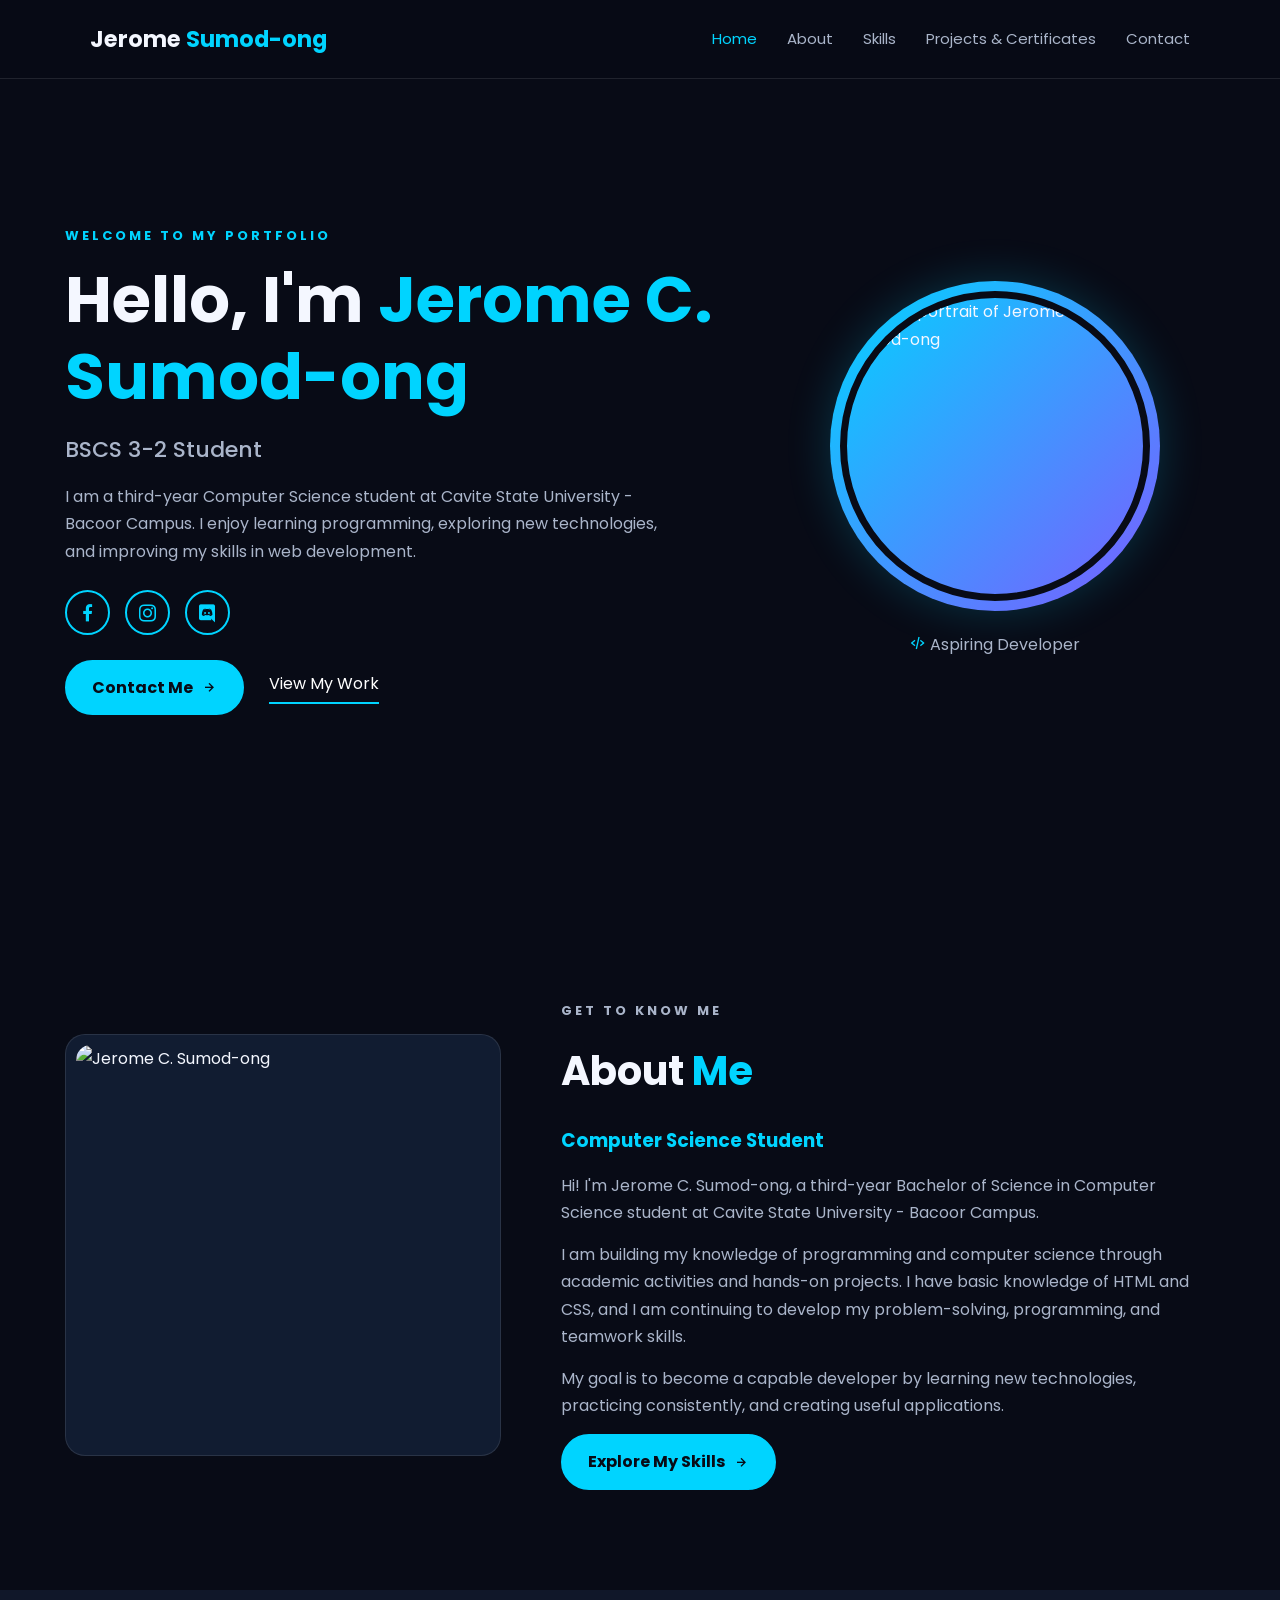
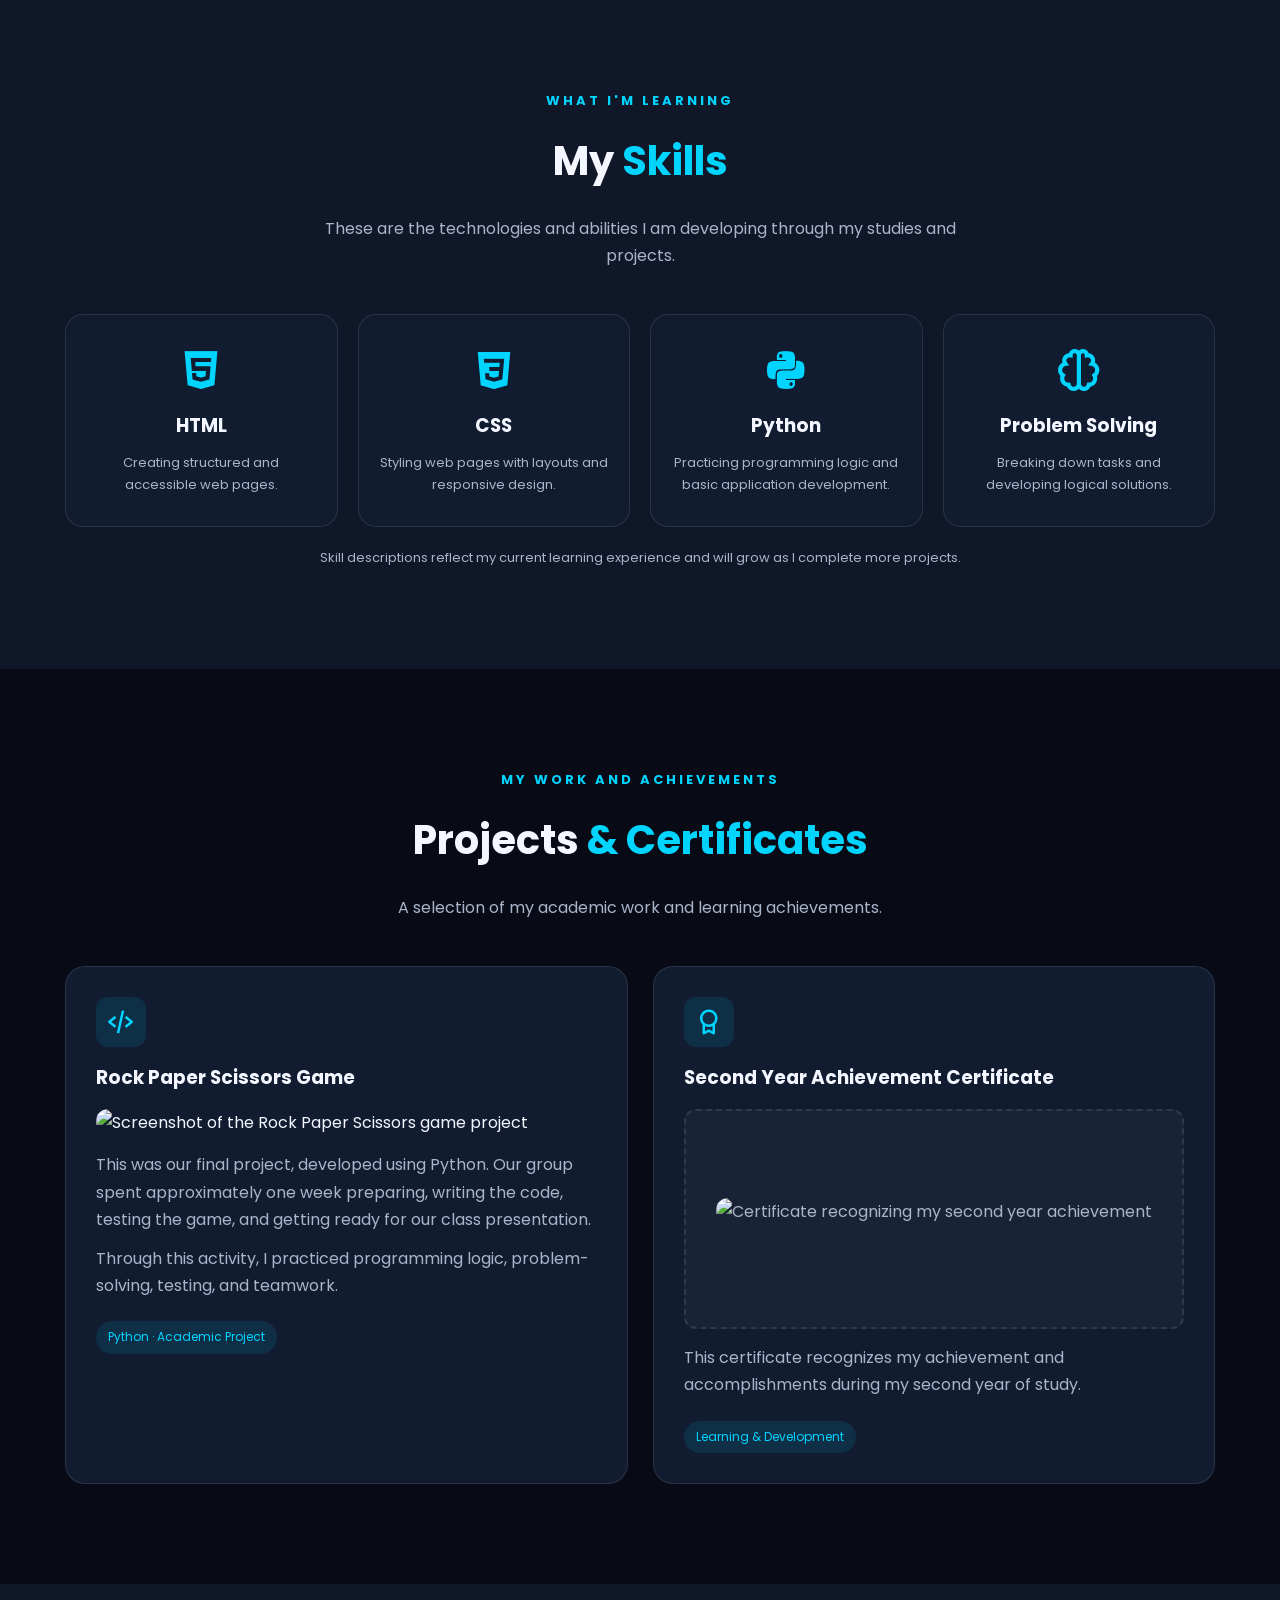
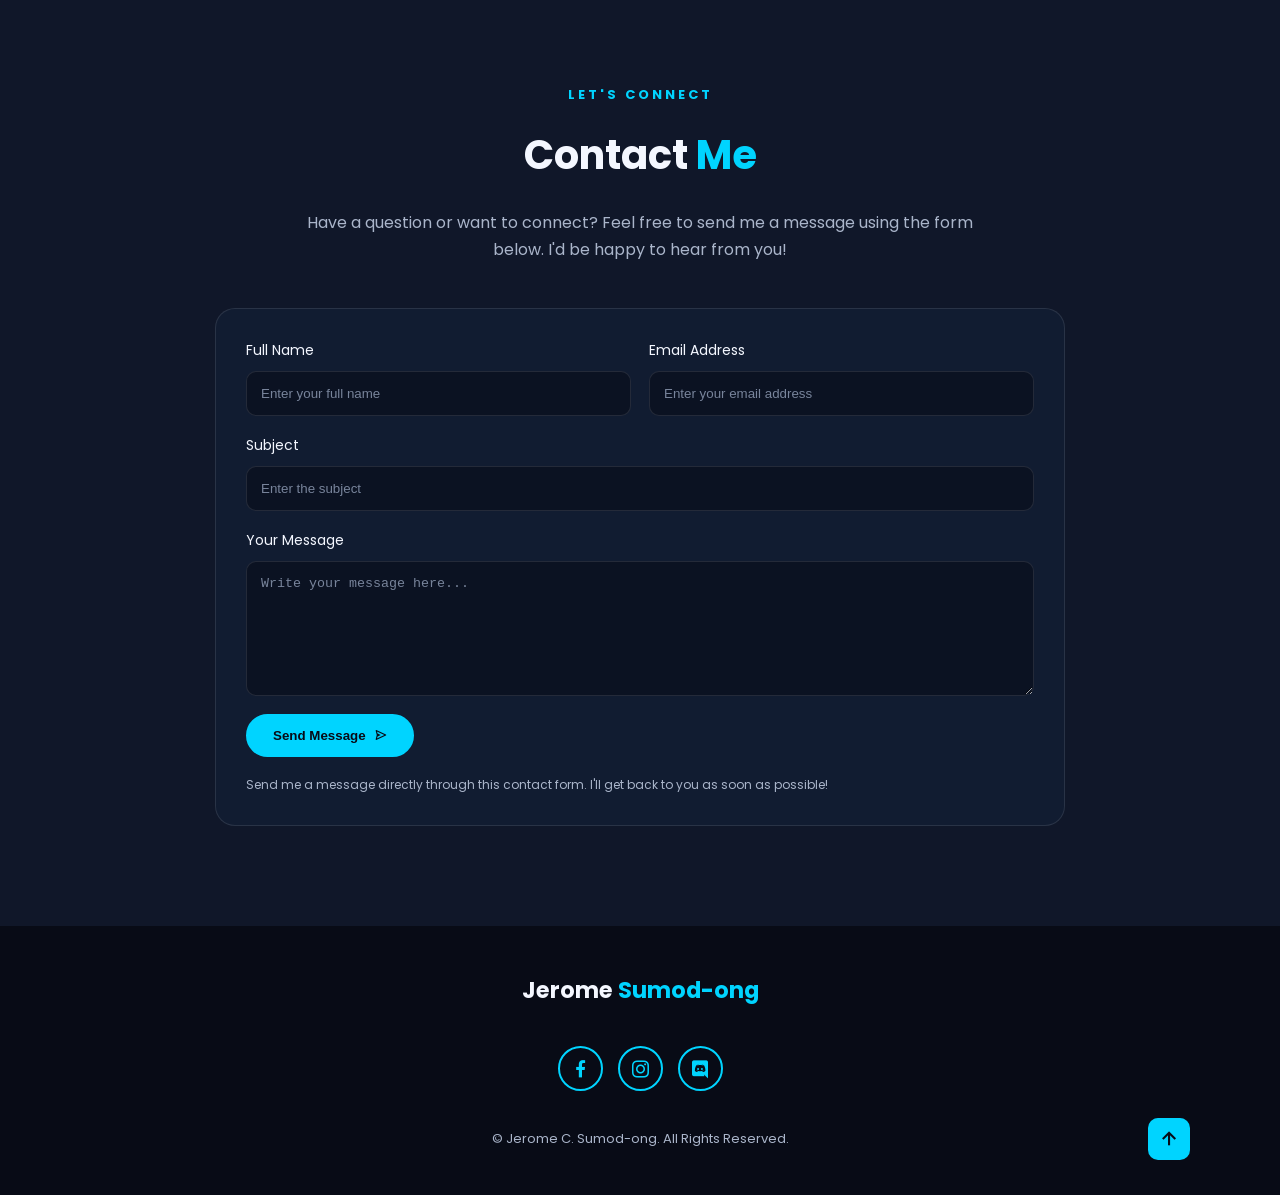
==== index.html @ bcd82293 "Refactor index.html for improved structure and accessibility Updated the index.html file to include " ====
<!DOCTYPE html>
<html lang="en">
<head>
    <meta charset="UTF-8">
    <meta name="viewport" content="width=device-width, initial-scale=1.0">

    <meta name="description" content="Personal portfolio of Jerome C. Sumod-ong, a Computer Science student at Cavite State University - Bacoor Campus.">
    <meta name="author" content="Jerome C. Sumod-ong">
    <meta name="theme-color" content="#080b16">

    <title>Jerome C. Sumod-ong | Computer Science Portfolio</title>

    <!-- Google Fonts -->
    <link rel="preconnect" href="https://fonts.googleapis.com">
    <link rel="preconnect" href="https://fonts.gstatic.com" crossorigin>
    <link href="https://fonts.googleapis.com/css2?family=Poppins:wght@300;400;500;600;700;800&display=swap" rel="stylesheet">

    <!-- Boxicons -->
    <link href="https://unpkg.com/boxicons@2.1.4/css/boxicons.min.css" rel="stylesheet">

    <!-- Main CSS -->
    <link rel="stylesheet" href="rome.css">
</head>

<body>

    <!-- ================= HEADER ================= -->

    <header class="header">

        <a href="#home" class="logo">
            Jerome <span>Sumod-ong</span>
        </a>

        <button
            class="menu-toggle"
            id="menu-icon"
            type="button"
            aria-label="Open navigation menu"
            aria-controls="navbar"
            aria-expanded="false"
        >
            <i class="bx bx-menu" aria-hidden="true"></i>
        </button>

        <nav class="navbar" id="navbar" aria-label="Main navigation">

            <a href="#home" class="active">Home</a>
            <a href="#about">About</a>
            <a href="#skills">Skills</a>
            <a href="#projects">Projects &amp; Certificates</a>
            <a href="#contact">Contact</a>

        </nav>

    </header>


    <main>

        <!-- ================= HOME SECTION ================= -->

        <section class="home section" id="home">

            <div class="home-content">

                <p class="eyebrow">WELCOME TO MY PORTFOLIO</p>

                <h1>
                    Hello, I'm
                    <span>Jerome C. Sumod-ong</span>
                </h1>

                <h2>BSCS 3-2 Student</h2>

                <p class="intro">
                    I am a third-year Computer Science student at
                    Cavite State University - Bacoor Campus.
                    I enjoy learning programming, exploring new
                    technologies, and improving my skills in web development.
                </p>

                <!-- Social Media -->

                <div class="social-media" aria-label="Social media links">

                    <a
                        href="https://www.facebook.com/share/1QJ9QzfrRQ/"
                        target="_blank"
                        rel="noopener noreferrer"
                        aria-label="Facebook"
                    >
                        <i class="bx bxl-facebook" aria-hidden="true"></i>
                    </a>

                    <a
                        href="https://www.instagram.com/_mrpennyworth_?cplk=ZzdvM3hpdG5idHp4"
                        target="_blank"
                        rel="noopener noreferrer"
                        aria-label="Instagram"
                    >
                        <i class="bx bxl-instagram" aria-hidden="true"></i>
                    </a>

                    <a
                        href="https://discord.com/users/1100712412539277413"
                        target="_blank"
                        rel="noopener noreferrer"
                        aria-label="Discord"
                    >
                        <i class="bx bxl-discord" aria-hidden="true"></i>
                    </a>

                </div>

                <!-- Home Buttons -->

                <div class="home-actions">

                    <a href="#contact" class="btn">
                        Contact Me
                        <i class="bx bx-right-arrow-alt" aria-hidden="true"></i>
                    </a>

                    <a href="#projects" class="text-link">
                        View My Work
                    </a>

                </div>

            </div>


            <!-- Profile Image -->

            <div class="home-img">

                <div class="image-ring">

                    <img
                        src="https://i.ibb.co/Ng3hsLs8/profile-photo.jpg"
                        alt="Profile portrait of Jerome C. Sumod-ong"
                    >

                </div>

                <span class="image-caption">
                    <i class="bx bx-code-alt" aria-hidden="true"></i>
                    Aspiring Developer
                </span>

            </div>

        </section>



        <!-- ================= ABOUT SECTION ================= -->

        <section class="about section" id="about">

            <div class="about-img">

                <img
                    src="https://i.ibb.co/Ng3hsLs8/profile-photo.jpg"
                    alt="Jerome C. Sumod-ong"
                    loading="lazy"
                >

            </div>


            <div class="about-content">

                <p class="eyebrow">GET TO KNOW ME</p>

                <h2 class="heading">
                    About <span>Me</span>
                </h2>

                <h3>Computer Science Student</h3>

                <p>
                    Hi! I'm Jerome C. Sumod-ong, a third-year
                    Bachelor of Science in Computer Science student
                    at Cavite State University - Bacoor Campus.
                </p>

                <p>
                    I am building my knowledge of programming and
                    computer science through academic activities
                    and hands-on projects. I have basic knowledge
                    of HTML and CSS, and I am continuing to develop
                    my problem-solving, programming, and teamwork skills.
                </p>

                <p>
                    My goal is to become a capable developer by
                    learning new technologies, practicing consistently,
                    and creating useful applications.
                </p>

                <a href="#skills" class="btn">
                    Explore My Skills
                    <i class="bx bx-right-arrow-alt" aria-hidden="true"></i>
                </a>

            </div>

        </section>



        <!-- ================= SKILLS SECTION ================= -->

        <section class="skills section" id="skills">

            <div class="section-heading">

                <p class="eyebrow">WHAT I'M LEARNING</p>

                <h2 class="heading">
                    My <span>Skills</span>
                </h2>

                <p class="section-description">
                    These are the technologies and abilities I am
                    developing through my studies and projects.
                </p>

            </div>


            <div class="skills-grid">

                <article class="skill-card">

                    <i class="bx bxl-html5" aria-hidden="true"></i>

                    <h3>HTML</h3>

                    <p>
                        Creating structured and accessible web pages.
                    </p>

                </article>


                <article class="skill-card">

                    <i class="bx bxl-css3" aria-hidden="true"></i>

                    <h3>CSS</h3>

                    <p>
                        Styling web pages with layouts and responsive design.
                    </p>

                </article>


                <article class="skill-card">

                    <i class="bx bxl-python" aria-hidden="true"></i>

                    <h3>Python</h3>

                    <p>
                        Practicing programming logic and basic
                        application development.
                    </p>

                </article>


                <article class="skill-card">

                    <i class="bx bx-brain" aria-hidden="true"></i>

                    <h3>Problem Solving</h3>

                    <p>
                        Breaking down tasks and developing logical solutions.
                    </p>

                </article>

            </div>


            <p class="small-note">
                Skill descriptions reflect my current learning experience
                and will grow as I complete more projects.
            </p>

        </section>



        <!-- ================= PROJECTS & CERTIFICATES ================= -->

        <section class="projects section" id="projects">

            <div class="section-heading">

                <p class="eyebrow">MY WORK AND ACHIEVEMENTS</p>

                <h2 class="heading">
                    Projects <span>&amp; Certificates</span>
                </h2>

                <p class="section-description">
                    A selection of my academic work and learning achievements.
                </p>

            </div>


            <div class="project-grid">


                <!-- PROJECT CARD -->

                <article class="project-card">

                    <div class="project-icon">
                        <i class="bx bx-code-alt" aria-hidden="true"></i>
                    </div>

                    <h3>Rock Paper Scissors Game</h3>

                    <img
                        src="https://i.ibb.co/4R4vk2Km/1750589958035.png"
                        alt="Screenshot of the Rock Paper Scissors game project"
                        loading="lazy"
                    >

                    <p>
                        This was our final project, developed using Python.
                        Our group spent approximately one week preparing,
                        writing the code, testing the game, and getting
                        ready for our class presentation.
                    </p>

                    <p>
                        Through this activity, I practiced programming
                        logic, problem-solving, testing, and teamwork.
                    </p>

                    <span class="project-tag">
                        Python · Academic Project
                    </span>

                </article>



                <!-- CERTIFICATE CARD -->

                <article class="project-card certificate-card">

                    <div class="project-icon">
                        <i class="bx bx-award" aria-hidden="true"></i>
                    </div>

                    <h3>Second Year Achievement Certificate</h3>

                    <div class="certificate-placeholder">

                        <div class="certificate-img">

                            <img
                                src="https://i.ibb.co/0jfjrqBM/1794297819430.jpg"
                                alt="Certificate recognizing my second year achievement"
                                loading="lazy"
                            >

                        </div>

                    </div>

                    <p>
                        This certificate recognizes my achievement
                        and accomplishments during my second year of study.
                    </p>

                    <span class="project-tag">
                        Learning &amp; Development
                    </span>

                </article>

            </div>

        </section>



        <!-- ================= CONTACT SECTION ================= -->

        <section class="contact section" id="contact">

            <div class="section-heading">

                <p class="eyebrow">LET'S CONNECT</p>

                <h2 class="heading">
                    Contact <span>Me</span>
                </h2>

                <p class="section-description">
                    Have a question or want to connect?
                    Feel free to send me a message using the form below.
                    I'd be happy to hear from you!
                </p>

            </div>


            <!-- FORMSPREE CONTACT FORM -->

            <form
                class="contact-form"
                id="contact-form"
                action="https://formspree.io/f/YOUR_ENDPOINT"
                method="POST"
            >

                <div class="input-box">

                    <label for="full-name">
                        <span>Full Name</span>

                        <input
                            type="text"
                            id="full-name"
                            name="name"
                            placeholder="Enter your full name"
                            autocomplete="name"
                            required
                        >

                    </label>


                    <label for="email">
                        <span>Email Address</span>

                        <input
                            type="email"
                            id="email"
                            name="email"
                            placeholder="Enter your email address"
                            autocomplete="email"
                            required
                        >

                    </label>

                </div>


                <label for="subject">

                    <span>Subject</span>

                    <input
                        type="text"
                        id="subject"
                        name="subject"
                        placeholder="Enter the subject"
                        required
                    >

                </label>


                <label for="message">

                    <span>Your Message</span>

                    <textarea
                        id="message"
                        name="message"
                        rows="7"
                        placeholder="Write your message here..."
                        required
                    ></textarea>

                </label>


                <button type="submit" class="btn">

                    Send Message
                    <i class="bx bx-send" aria-hidden="true"></i>

                </button>


                <!-- Form Status Message -->

                <p
                    class="form-note"
                    id="form-note"
                    role="status"
                    aria-live="polite"
                >
                    Send me a message directly through this contact form.
                    I'll get back to you as soon as possible!
                </p>

            </form>

        </section>

    </main>



    <!-- ================= FOOTER ================= -->

    <footer class="footer">

        <a href="#home" class="footer-logo">
            Jerome <span>Sumod-ong</span>
        </a>


        <div class="social-media" aria-label="Footer social media links">

            <a
                href="https://www.facebook.com/share/1QJ9QzfrRQ/"
                target="_blank"
                rel="noopener noreferrer"
                aria-label="Facebook"
            >
                <i class="bx bxl-facebook" aria-hidden="true"></i>
            </a>

            <a
                href="https://www.instagram.com/_mrpennyworth_?cplk=ZzdvM3hpdG5idHp4"
                target="_blank"
                rel="noopener noreferrer"
                aria-label="Instagram"
            >
                <i class="bx bxl-instagram" aria-hidden="true"></i>
            </a>

            <a
                href="https://discord.com/users/1100712412539277413"
                target="_blank"
                rel="noopener noreferrer"
                aria-label="Discord"
            >
                <i class="bx bxl-discord" aria-hidden="true"></i>
            </a>

        </div>


        <p class="copyright">
            &copy;
            <span id="year"></span>
            Jerome C. Sumod-ong. All Rights Reserved.
        </p>


        <a
            class="back-to-top"
            href="#home"
            aria-label="Back to top"
        >
            <i class="bx bx-up-arrow-alt" aria-hidden="true"></i>
        </a>

    </footer>


    <!-- Main JavaScript -->
    <script src="rome.js"></script>

</body>
</html>
---- rome.css ----
/* =========================
   GENERAL STYLING
========================= */
:root {
    --bg: #080b16;
    --bg-soft: #101729;
    --card: #111c31;
    --text: #f4f7ff;
    --muted: #aab5ca;
    --accent: #00d4ff;
    --accent-2: #7c5cff;
    --border: rgba(255, 255, 255, 0.10);
}

* {
    margin: 0;
    padding: 0;
    box-sizing: border-box;
    scroll-behavior: smooth;
}

body {
    font-family: 'Poppins', sans-serif;
    background: var(--bg);
    color: var(--text);
    line-height: 1.7;
    overflow-x: hidden;
}

a {
    text-decoration: none;
    color: inherit;
}

img {
    max-width: 100%;
    display: block;
}

.section {
    width: min(1150px, 90%);
    margin: auto;
    padding: 100px 0;
}

/* =========================
   HEADER AND NAVIGATION
========================= */
.header {
    position: fixed;
    top: 0;
    left: 0;
    width: 100%;
    padding: 20px 7%;
    display: flex;
    justify-content: space-between;
    align-items: center;
    background: rgba(8, 11, 22, 0.95);
    backdrop-filter: blur(15px);
    border-bottom: 1px solid var(--border);
    z-index: 1000;
}

.logo, .footer-logo {
    font-size: 1.4rem;
    font-weight: 700;
}

.logo span,
.footer-logo span,
.heading span,
.home-content h1 span {
    color: var(--accent);
}

.navbar {
    display: flex;
    gap: 30px;
}

.navbar a {
    color: var(--muted);
    font-size: 15px;
    transition: 0.3s;
}

.navbar a:hover,
.navbar a.active {
    color: var(--accent);
}

.menu-toggle {
    display: none;
    color: white;
    background: none;
    border: none;
    font-size: 30px;
    cursor: pointer;
}

/* =========================
   HOME SECTION
========================= */
.home {
    min-height: 100vh;
    display: grid;
    grid-template-columns: 1.2fr 0.8fr;
    align-items: center;
    gap: 50px;
    padding-top: 140px;
}

.eyebrow {
    color: var(--accent);
    font-size: 13px;
    font-weight: 700;
    letter-spacing: 3px;
    margin-bottom: 15px;
}

.home-content h1 {
    font-size: clamp(35px, 5vw, 65px);
    line-height: 1.2;
    margin-bottom: 15px;
}

.home-content h2 {
    color: var(--muted);
    font-size: 22px;
    font-weight: 500;
    margin-bottom: 15px;
}

.intro {
    color: var(--muted);
    max-width: 600px;
}

.home-img {
    display: flex;
    flex-direction: column;
    align-items: center;
    gap: 20px;
}

.image-ring {
    width: 330px;
    aspect-ratio: 1;
    padding: 10px;
    border-radius: 50%;
    background: linear-gradient(135deg, var(--accent), var(--accent-2));
    box-shadow: 0 0 45px rgba(0, 212, 255, 0.2);
}

.image-ring img {
    width: 100%;
    height: 100%;
    object-fit: cover;
    border-radius: 50%;
    border: 7px solid var(--bg);
}

.image-caption {
    color: var(--muted);
}

.image-caption i {
    color: var(--accent);
}

/* =========================
   SOCIAL MEDIA
========================= */
.social-media {
    display: flex;
    gap: 15px;
    margin: 25px 0;
}

.social-media a {
    width: 45px;
    height: 45px;
    display: flex;
    justify-content: center;
    align-items: center;
    border: 2px solid var(--accent);
    border-radius: 50%;
    color: var(--accent);
    font-size: 23px;
    transition: 0.3s;
}

.social-media a:hover {
    background: var(--accent);
    color: var(--bg);
    transform: translateY(-5px);
    box-shadow: 0 0 20px rgba(0, 212, 255, 0.3);
}

/* =========================
   BUTTONS
========================= */
.home-actions {
    display: flex;
    align-items: center;
    gap: 25px;
    flex-wrap: wrap;
}

.btn {
    display: inline-flex;
    align-items: center;
    gap: 8px;
    padding: 12px 25px;
    background: var(--accent);
    color: var(--bg);
    border: 2px solid var(--accent);
    border-radius: 30px;
    font-weight: 700;
    cursor: pointer;
    transition: 0.3s;
}

.btn:hover {
    background: transparent;
    color: var(--accent);
    transform: translateY(-3px);
}

.text-link {
    color: white;
    border-bottom: 2px solid var(--accent);
    padding-bottom: 5px;
}

/* =========================
   ABOUT SECTION
========================= */
.about {
    display: grid;
    grid-template-columns: 0.8fr 1.2fr;
    align-items: center;
    gap: 60px;
}

.about-img {
    padding: 10px;
    background: var(--card);
    border: 1px solid var(--border);
    border-radius: 20px;
}

.about-img img {
    width: 100%;
    height: 400px;
    object-fit: cover;
    border-radius: 15px;
}

.heading {
    font-size: 40px;
    margin-bottom: 20px;
}

.about-content h3 {
    color: var(--accent);
    margin-bottom: 15px;
}

.about-content p {
    color: var(--muted);
    margin-bottom: 15px;
}

/* =========================
   SECTION HEADINGS
========================= */
.section-heading {
    text-align: center;
    max-width: 700px;
    margin: 0 auto 45px;
}

.section-description {
    color: var(--muted);
}

/* =========================
   SKILLS SECTION
========================= */
.skills {
    width: 100%;
    max-width: none;
    padding: 100px 5%;
    background: var(--bg-soft);
}

.skills-grid {
    max-width: 1150px;
    margin: auto;
    display: grid;
    grid-template-columns: repeat(4, 1fr);
    gap: 20px;
}

.skill-card {
    background: var(--card);
    padding: 30px 20px;
    text-align: center;
    border: 1px solid var(--border);
    border-radius: 18px;
    transition: 0.3s;
}

.skill-card:hover {
    transform: translateY(-8px);
    border-color: var(--accent);
}

.skill-card i {
    color: var(--accent);
    font-size: 50px;
    margin-bottom: 15px;
}

.skill-card h3 {
    margin-bottom: 10px;
}

.skill-card p,
.small-note {
    color: var(--muted);
    font-size: 13px;
}

.small-note {
    text-align: center;
    margin-top: 20px;
}

/* =========================
   PROJECTS AND CERTIFICATES
========================= */
.project-grid {
    display: grid;
    grid-template-columns: repeat(2, 1fr);
    gap: 25px;
}

.project-card {
    background: var(--card);
    padding: 30px;
    border: 1px solid var(--border);
    border-radius: 20px;
    transition: 0.3s;
}

.project-card:hover {
    transform: translateY(-7px);
    border-color: var(--accent);
}

.project-icon {
    width: 50px;
    height: 50px;
    display: flex;
    justify-content: center;
    align-items: center;
    background: rgba(0, 212, 255, 0.1);
    color: var(--accent);
    border-radius: 12px;
    font-size: 30px;
    margin-bottom: 15px;
}

.project-card h3 {
    margin-bottom: 15px;
}

.project-card img {
    width: 100%;
    max-height: 260px;
    object-fit: cover;
    border-radius: 12px;
    margin-bottom: 15px;
}

.project-card p {
    color: var(--muted);
    margin-bottom: 12px;
}

.project-tag {
    display: inline-block;
    background: rgba(0, 212, 255, 0.1);
    color: var(--accent);
    padding: 6px 12px;
    border-radius: 20px;
    font-size: 12px;
    margin-top: 10px;
}

.certificate-placeholder {
    min-height: 220px;
    display: flex;
    flex-direction: column;
    justify-content: center;
    align-items: center;
    background: rgba(255,255,255,0.03);
    border: 2px dashed var(--border);
    border-radius: 12px;
    color: var(--muted);
    margin-bottom: 15px;
}

.certificate-placeholder i {
    font-size: 50px;
    color: var(--accent);
}

/* =========================
   CONTACT SECTION
========================= */
.contact {
    width: 100%;
    max-width: none;
    padding: 100px 5%;
    background: var(--bg-soft);
}

.contact-form {
    max-width: 850px;
    margin: auto;
    padding: 30px;
    background: var(--card);
    border: 1px solid var(--border);
    border-radius: 20px;
    display: flex;
    flex-direction: column;
    gap: 18px;
}

.input-box {
    display: grid;
    grid-template-columns: repeat(2, 1fr);
    gap: 18px;
}

.contact-form label {
    display: flex;
    flex-direction: column;
    gap: 8px;
    font-size: 14px;
}

.contact-form input,
.contact-form textarea {
    width: 100%;
    padding: 14px;
    background: #0b1222;
    border: 1px solid var(--border);
    border-radius: 10px;
    outline: none;
    color: white;
    resize: vertical;
    transition: 0.3s;
}

.contact-form input:focus,
.contact-form textarea:focus {
    border-color: var(--accent);
    box-shadow: 0 0 10px rgba(0, 212, 255, 0.12);
}

.contact-form input::placeholder,
.contact-form textarea::placeholder {
    color: #78849b;
}

.contact-form .btn {
    align-self: flex-start;
}

.form-note {
    color: var(--muted);
    font-size: 12px;
}

/* =========================
   FOOTER
========================= */
.footer {
    position: relative;
    padding: 45px 7%;
    display: flex;
    flex-direction: column;
    align-items: center;
    gap: 12px;
    text-align: center;
}

.copyright {
    color: var(--muted);
    font-size: 13px;
}

.back-to-top {
    position: absolute;
    right: 7%;
    bottom: 35px;
    width: 42px;
    height: 42px;
    display: flex;
    justify-content: center;
    align-items: center;
    background: var(--accent);
    color: var(--bg);
    border-radius: 10px;
    font-size: 25px;
    transition: 0.3s;
}

.back-to-top:hover {
    transform: translateY(-5px);
}

/* =========================
   RESPONSIVE DESIGN
========================= */
@media (max-width: 900px) {
    .home {
        gap: 30px;
    }

    .skills-grid {
        grid-template-columns: repeat(2, 1fr);
    }

    .about {
        gap: 30px;
    }
}

@media (max-width: 700px) {
    .header {
        padding: 17px 5%;
    }

    .menu-toggle {
        display: block;
    }

    .navbar {
        position: absolute;
        top: 100%;
        left: 0;
        width: 100%;
        display: none;
        flex-direction: column;
        gap: 0;
        padding: 10px 5%;
        background: var(--bg);
    }

    .navbar.active {
        display: flex;
    }

    .navbar a {
        padding: 12px 0;
    }

    .home {
        grid-template-columns: 1fr;
        text-align: center;
        padding-top: 130px;
    }

    .home-img {
        grid-row: 1;
    }

    .image-ring {
        width: 260px;
    }

    .social-media,
    .home-actions {
        justify-content: center;
    }

    .about {
        grid-template-columns: 1fr;
    }

    .about-img {
        max-width: 400px;
        margin: auto;
    }

    .project-grid {
        grid-template-columns: 1fr;
    }

    .input-box {
        grid-template-columns: 1fr;
    }

    .contact-form {
        padding: 20px;
    }

    .back-to-top {
        position: static;
        margin-top: 10px;
    }
}

@media (max-width: 420px) {
    .skills-grid {
        grid-template-columns: 1fr;
    }

    .home-content h1 {
        font-size: 35px;
    }

    .heading {
        font-size: 32px;
    }

    .project-card {
        padding: 20px;
    }
}

@media (prefers-reduced-motion: reduce) {
    *,
    *::before,
    *::after {
        scroll-behavior: auto !important;
        transition: none !important;
    }
}

/* FORMSPREE CONTACT FORM */

.contact-form .btn:disabled {
    opacity: 0.6;
    cursor: not-allowed;
    transform: none;
}

.form-note {
    transition: color 0.3s ease;
}
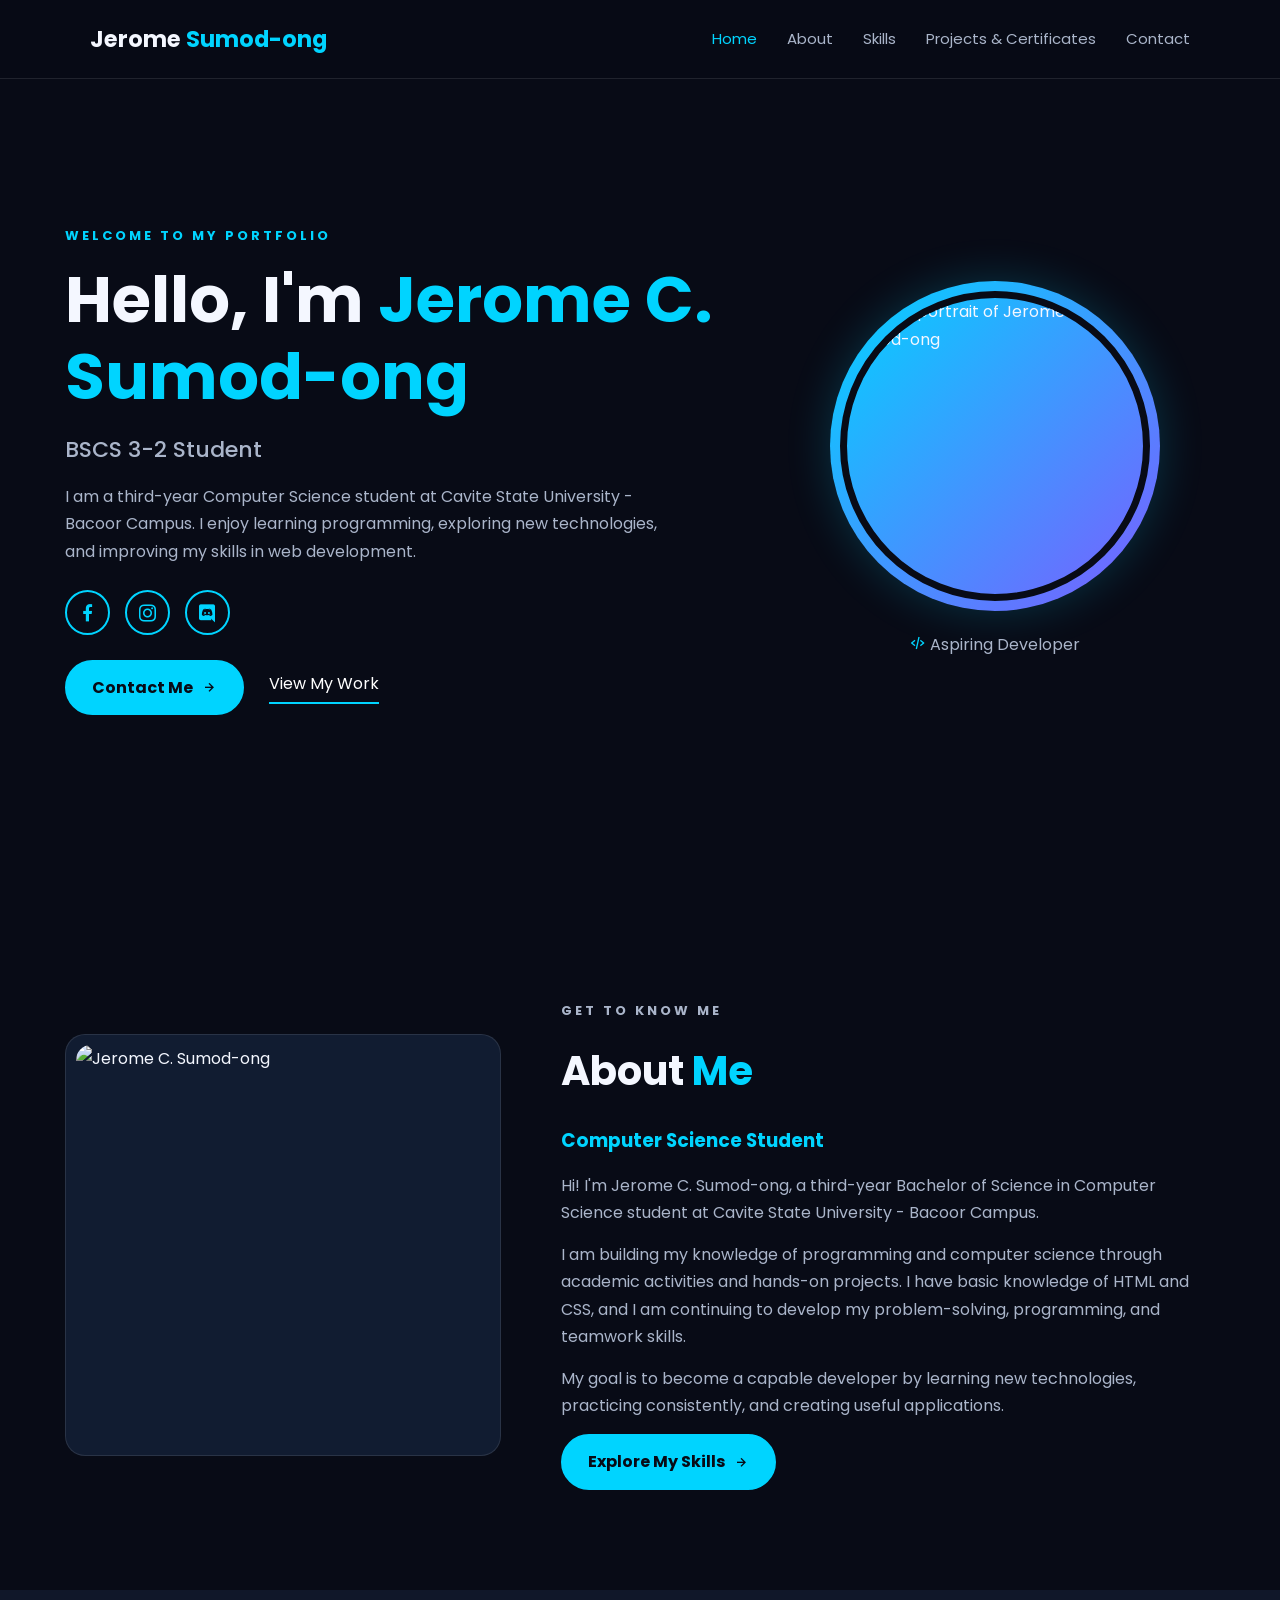
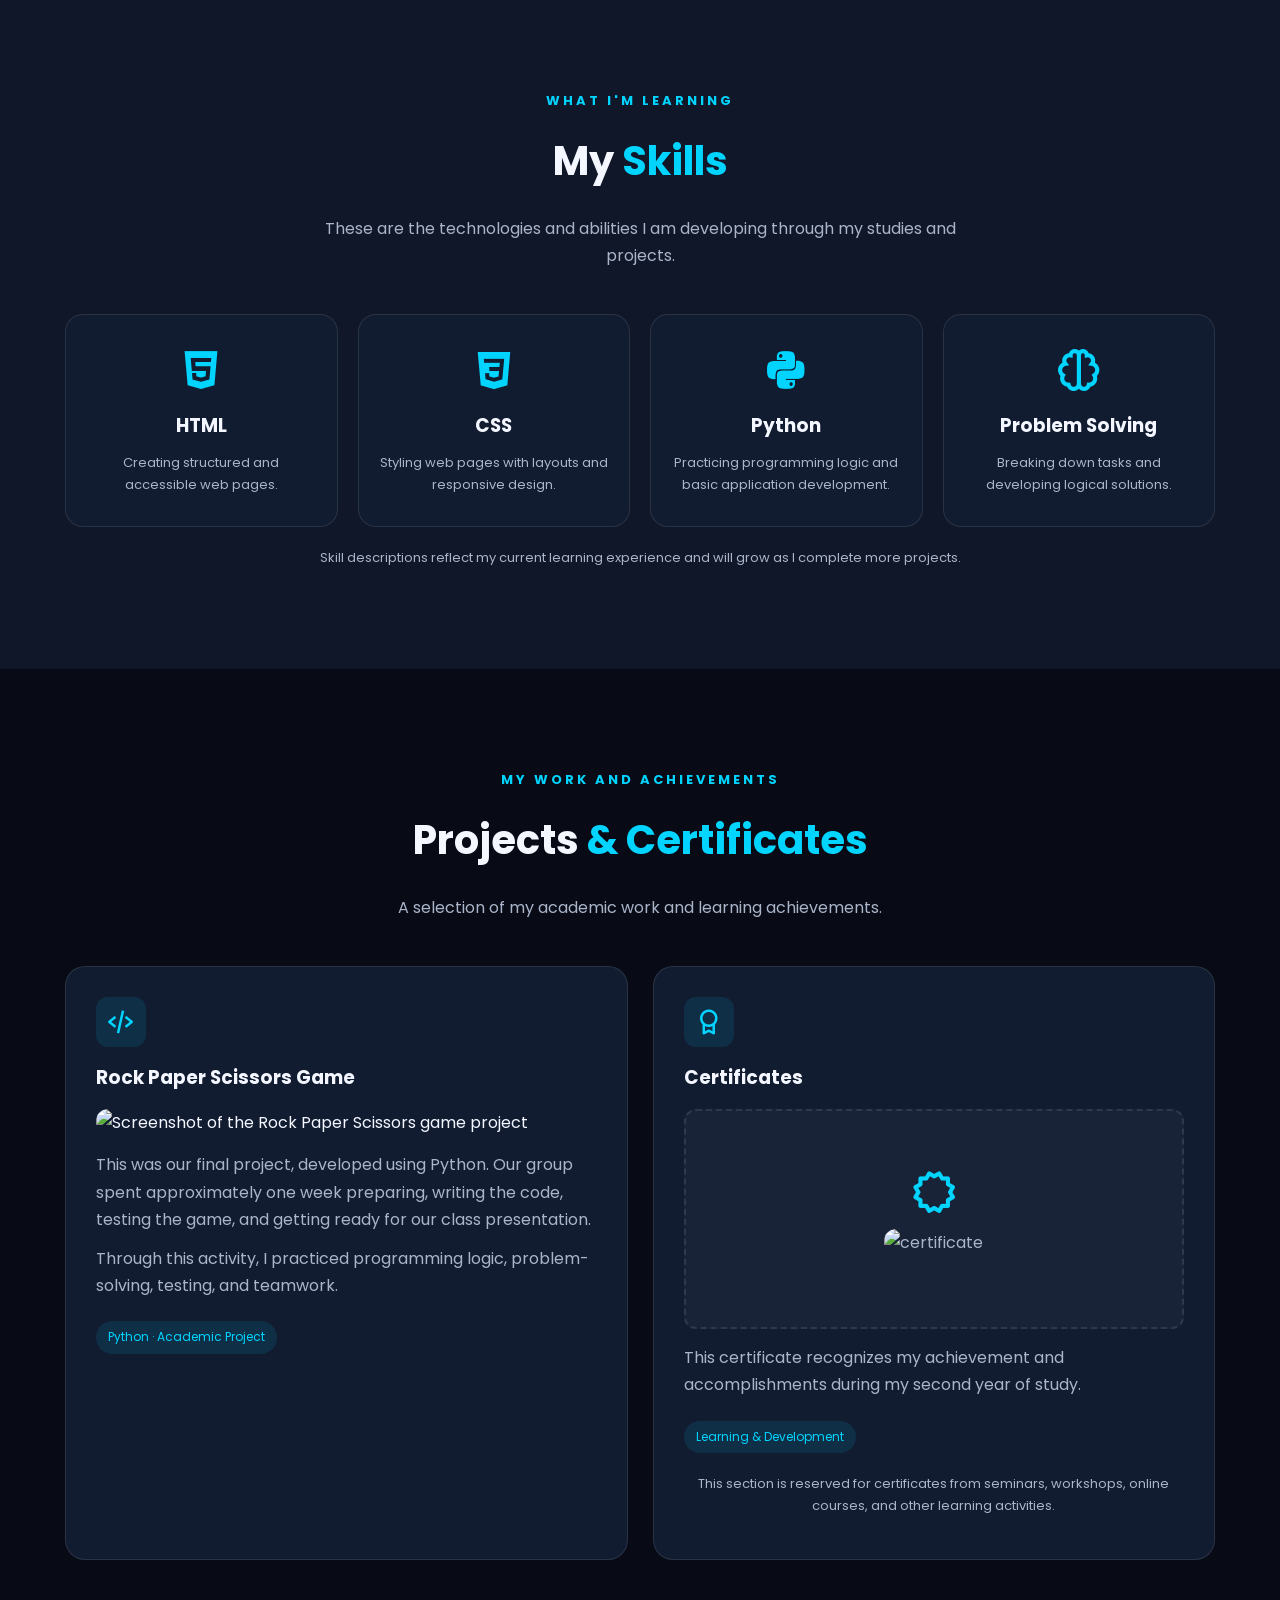
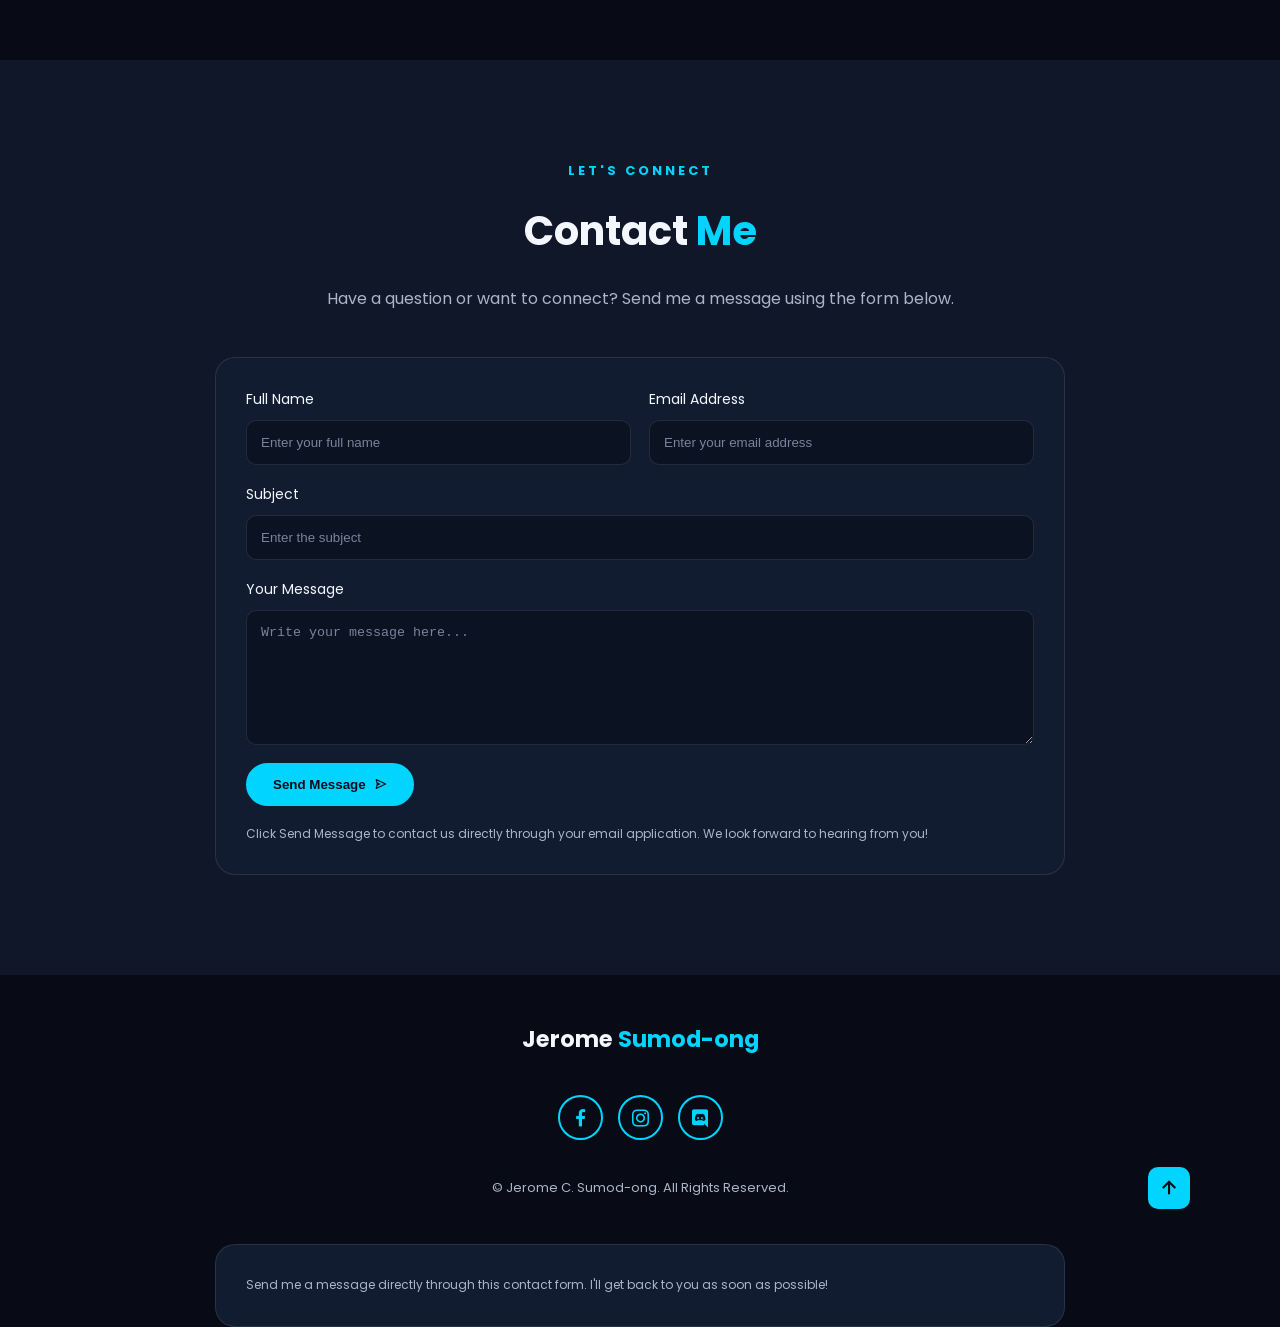
==== commit bd2c865e: "Update index.html" ====
--- a/index.html
+++ b/index.html
@@ -1,585 +1,256 @@
-
 <!DOCTYPE html>
 <html lang="en">
 <head>
     <meta charset="UTF-8">
     <meta name="viewport" content="width=device-width, initial-scale=1.0">
-
     <meta name="description" content="Personal portfolio of Jerome C. Sumod-ong, a Computer Science student at Cavite State University - Bacoor Campus.">
     <meta name="author" content="Jerome C. Sumod-ong">
     <meta name="theme-color" content="#080b16">
-
     <title>Jerome C. Sumod-ong | Computer Science Portfolio</title>
 
-    <!-- Google Fonts -->
     <link rel="preconnect" href="https://fonts.googleapis.com">
     <link rel="preconnect" href="https://fonts.gstatic.com" crossorigin>
     <link href="https://fonts.googleapis.com/css2?family=Poppins:wght@300;400;500;600;700;800&display=swap" rel="stylesheet">
-
-    <!-- Boxicons -->
     <link href="https://unpkg.com/boxicons@2.1.4/css/boxicons.min.css" rel="stylesheet">
-
-    <!-- Main CSS -->
     <link rel="stylesheet" href="rome.css">
 </head>
-
 <body>
 
-    <!-- ================= HEADER ================= -->
-
     <header class="header">
-
-        <a href="#home" class="logo">
-            Jerome <span>Sumod-ong</span>
-        </a>
-
-        <button
-            class="menu-toggle"
-            id="menu-icon"
-            type="button"
-            aria-label="Open navigation menu"
-            aria-controls="navbar"
-            aria-expanded="false"
-        >
+        <a href="#home" class="logo">Jerome <span>Sumod-ong</span></a>
+
+        <button class="menu-toggle" id="menu-icon" aria-label="Open navigation menu"
+                aria-controls="navbar" aria-expanded="false">
             <i class="bx bx-menu" aria-hidden="true"></i>
         </button>
 
         <nav class="navbar" id="navbar" aria-label="Main navigation">
-
             <a href="#home" class="active">Home</a>
             <a href="#about">About</a>
             <a href="#skills">Skills</a>
             <a href="#projects">Projects &amp; Certificates</a>
             <a href="#contact">Contact</a>
-
         </nav>
-
     </header>
 
-
     <main>
-
-        <!-- ================= HOME SECTION ================= -->
-
         <section class="home section" id="home">
-
             <div class="home-content">
-
                 <p class="eyebrow">WELCOME TO MY PORTFOLIO</p>
-
-                <h1>
-                    Hello, I'm
-                    <span>Jerome C. Sumod-ong</span>
-                </h1>
-
+                <h1>Hello, I'm <span>Jerome C. Sumod-ong</span></h1>
                 <h2>BSCS 3-2 Student</h2>
-
                 <p class="intro">
-                    I am a third-year Computer Science student at
-                    Cavite State University - Bacoor Campus.
-                    I enjoy learning programming, exploring new
-                    technologies, and improving my skills in web development.
-                </p>
-
-                <!-- Social Media -->
+                    I am a third-year Computer Science student at Cavite State University -
+                    Bacoor Campus. I enjoy learning programming, exploring new technologies,
+                    and improving my skills in web development.
+                </p>
 
                 <div class="social-media" aria-label="Social media links">
-
-                    <a
-                        href="https://www.facebook.com/share/1QJ9QzfrRQ/"
-                        target="_blank"
-                        rel="noopener noreferrer"
-                        aria-label="Facebook"
-                    >
+                    <a href="https://www.facebook.com/share/1QJ9QzfrRQ/" target="_blank"
+                       rel="noopener noreferrer" aria-label="Facebook">
                         <i class="bx bxl-facebook" aria-hidden="true"></i>
                     </a>
-
-                    <a
-                        href="https://www.instagram.com/_mrpennyworth_?cplk=ZzdvM3hpdG5idHp4"
-                        target="_blank"
-                        rel="noopener noreferrer"
-                        aria-label="Instagram"
-                    >
+                    <a href="https://www.instagram.com/_mrpennyworth_?cplk=ZzdvM3hpdG5idHp4"
+                       target="_blank" rel="noopener noreferrer" aria-label="Instagram">
                         <i class="bx bxl-instagram" aria-hidden="true"></i>
                     </a>
-
-                    <a
-                        href="https://discord.com/users/1100712412539277413"
-                        target="_blank"
-                        rel="noopener noreferrer"
-                        aria-label="Discord"
-                    >
+                    <a href="https://discord.com/users/1100712412539277413" target="_blank"
+                       rel="noopener noreferrer" aria-label="Discord">
                         <i class="bx bxl-discord" aria-hidden="true"></i>
                     </a>
-
-                </div>
-
-                <!-- Home Buttons -->
+                </div>
 
                 <div class="home-actions">
-
-                    <a href="#contact" class="btn">
-                        Contact Me
-                        <i class="bx bx-right-arrow-alt" aria-hidden="true"></i>
-                    </a>
-
-                    <a href="#projects" class="text-link">
-                        View My Work
-                    </a>
-
-                </div>
-
-            </div>
-
-
-            <!-- Profile Image -->
+                    <a href="#contact" class="btn">Contact Me <i class="bx bx-right-arrow-alt" aria-hidden="true"></i></a>
+                    <a href="#projects" class="text-link">View My Work</a>
+                </div>
+            </div>
 
             <div class="home-img">
-
                 <div class="image-ring">
-
-                    <img
-                        src="https://i.ibb.co/Ng3hsLs8/profile-photo.jpg"
-                        alt="Profile portrait of Jerome C. Sumod-ong"
-                    >
-
-                </div>
-
-                <span class="image-caption">
-                    <i class="bx bx-code-alt" aria-hidden="true"></i>
-                    Aspiring Developer
-                </span>
-
-            </div>
-
-        </section>
-
-
-
-        <!-- ================= ABOUT SECTION ================= -->
+                    <img src="https://i.ibb.co/Ng3hsLs8/profile-photo.jpg"
+                         alt="Profile portrait of Jerome C. Sumod-ong">
+                </div>
+                <span class="image-caption"><i class="bx bx-code-alt" aria-hidden="true"></i> Aspiring Developer</span>
+            </div>
+        </section>
 
         <section class="about section" id="about">
-
             <div class="about-img">
-
-                <img
-                    src="https://i.ibb.co/Ng3hsLs8/profile-photo.jpg"
-                    alt="Jerome C. Sumod-ong"
-                    loading="lazy"
-                >
-
-            </div>
-
+                <img src="https://i.ibb.co/Ng3hsLs8/profile-photo.jpg"
+                     alt="Jerome C. Sumod-ong">
+            </div>
 
             <div class="about-content">
-
                 <p class="eyebrow">GET TO KNOW ME</p>
-
-                <h2 class="heading">
-                    About <span>Me</span>
-                </h2>
-
+                <h2 class="heading">About <span>Me</span></h2>
                 <h3>Computer Science Student</h3>
-
                 <p>
-                    Hi! I'm Jerome C. Sumod-ong, a third-year
-                    Bachelor of Science in Computer Science student
-                    at Cavite State University - Bacoor Campus.
-                </p>
-
+                    Hi! I'm Jerome C. Sumod-ong, a third-year Bachelor of Science in Computer
+                    Science student at Cavite State University - Bacoor Campus.
+                </p>
                 <p>
-                    I am building my knowledge of programming and
-                    computer science through academic activities
-                    and hands-on projects. I have basic knowledge
-                    of HTML and CSS, and I am continuing to develop
-                    my problem-solving, programming, and teamwork skills.
-                </p>
-
+                    I am building my knowledge of programming and computer science through
+                    academic activities and hands-on projects. I have basic knowledge of
+                    HTML and CSS, and I am continuing to develop my problem-solving,
+                    programming, and teamwork skills.
+                </p>
                 <p>
-                    My goal is to become a capable developer by
-                    learning new technologies, practicing consistently,
-                    and creating useful applications.
-                </p>
-
-                <a href="#skills" class="btn">
-                    Explore My Skills
-                    <i class="bx bx-right-arrow-alt" aria-hidden="true"></i>
-                </a>
-
-            </div>
-
-        </section>
-
-
-
-        <!-- ================= SKILLS SECTION ================= -->
+                    My goal is to become a capable developer by learning new technologies,
+                    practicing consistently, and creating useful applications.
+                </p>
+                <a href="#skills" class="btn">Explore My Skills <i class="bx bx-right-arrow-alt" aria-hidden="true"></i></a>
+            </div>
+        </section>
 
         <section class="skills section" id="skills">
-
             <div class="section-heading">
-
                 <p class="eyebrow">WHAT I'M LEARNING</p>
-
-                <h2 class="heading">
-                    My <span>Skills</span>
-                </h2>
-
+                <h2 class="heading">My <span>Skills</span></h2>
                 <p class="section-description">
-                    These are the technologies and abilities I am
-                    developing through my studies and projects.
-                </p>
-
-            </div>
-
+                    These are the technologies and abilities I am developing through my studies and projects.
+                </p>
+            </div>
 
             <div class="skills-grid">
-
-                <article class="skill-card">
-
+                <article class="skill-card">
                     <i class="bx bxl-html5" aria-hidden="true"></i>
-
                     <h3>HTML</h3>
-
-                    <p>
-                        Creating structured and accessible web pages.
-                    </p>
-
-                </article>
-
-
-                <article class="skill-card">
-
+                    <p>Creating structured and accessible web pages.</p>
+                </article>
+                <article class="skill-card">
                     <i class="bx bxl-css3" aria-hidden="true"></i>
-
                     <h3>CSS</h3>
-
-                    <p>
-                        Styling web pages with layouts and responsive design.
-                    </p>
-
-                </article>
-
-
-                <article class="skill-card">
-
+                    <p>Styling web pages with layouts and responsive design.</p>
+                </article>
+                <article class="skill-card">
                     <i class="bx bxl-python" aria-hidden="true"></i>
-
                     <h3>Python</h3>
-
-                    <p>
-                        Practicing programming logic and basic
-                        application development.
-                    </p>
-
-                </article>
-
-
-                <article class="skill-card">
-
+                    <p>Practicing programming logic and basic application development.</p>
+                </article>
+                <article class="skill-card">
                     <i class="bx bx-brain" aria-hidden="true"></i>
-
                     <h3>Problem Solving</h3>
-
-                    <p>
-                        Breaking down tasks and developing logical solutions.
-                    </p>
-
-                </article>
-
-            </div>
-
-
-            <p class="small-note">
-                Skill descriptions reflect my current learning experience
-                and will grow as I complete more projects.
-            </p>
-
-        </section>
-
-
-
-        <!-- ================= PROJECTS & CERTIFICATES ================= -->
+                    <p>Breaking down tasks and developing logical solutions.</p>
+                </article>
+            </div>
+            <p class="small-note">Skill descriptions reflect my current learning experience and will grow as I complete more projects.</p>
+        </section>
 
         <section class="projects section" id="projects">
-
             <div class="section-heading">
-
                 <p class="eyebrow">MY WORK AND ACHIEVEMENTS</p>
-
-                <h2 class="heading">
-                    Projects <span>&amp; Certificates</span>
-                </h2>
-
+                <h2 class="heading">Projects <span>&amp; Certificates</span></h2>
                 <p class="section-description">
                     A selection of my academic work and learning achievements.
                 </p>
-
-            </div>
-
+            </div>
 
             <div class="project-grid">
-
-
-                <!-- PROJECT CARD -->
-
                 <article class="project-card">
-
-                    <div class="project-icon">
-                        <i class="bx bx-code-alt" aria-hidden="true"></i>
+                    <div class="project-icon"><i class="bx bx-code-alt" aria-hidden="true"></i></div>
+                    <h3>Rock Paper Scissors Game</h3>
+                    <img src="https://i.ibb.co/4R4vk2Km/1750589958035.png"
+                         alt="Screenshot of the Rock Paper Scissors game project">
+                    <p>
+                        This was our final project, developed using Python. Our group spent
+                        approximately one week preparing, writing the code, testing the game,
+                        and getting ready for our class presentation.
+                    </p>
+                    <p>
+                        Through this activity, I practiced programming logic, problem-solving,
+                        testing, and teamwork.
+                    </p>
+                    <span class="project-tag">Python · Academic Project</span>
+                </article>
+
+                <article class="project-card certificate-card">
+                    <div class="project-icon"><i class="bx bx-award" aria-hidden="true"></i></div>
+                    <h3>Certificates</h3>
+                    <div class="certificate-placeholder">
+                        <i class="bx bx-certification" aria-hidden="true"></i>
+                        <p></p>
+                        <div class="certificate-img">
+                <img src="https://i.ibb.co/0jfjrqBM/1794297819430.jpg"
+                     alt="certificate">
+            </div>
                     </div>
-
-                    <h3>Rock Paper Scissors Game</h3>
-
-                    <img
-                        src="https://i.ibb.co/4R4vk2Km/1750589958035.png"
-                        alt="Screenshot of the Rock Paper Scissors game project"
-                        loading="lazy"
-                    >
-
                     <p>
-                        This was our final project, developed using Python.
-                        Our group spent approximately one week preparing,
-                        writing the code, testing the game, and getting
-                        ready for our class presentation.
+                        This certificate recognizes my achievement and accomplishments during my second year of study.
                     </p>
-
-                    <p>
-                        Through this activity, I practiced programming
-                        logic, problem-solving, testing, and teamwork.
-                    </p>
-
-                    <span class="project-tag">
-                        Python · Academic Project
-                    </span>
-
-                </article>
-
-
-
-                <!-- CERTIFICATE CARD -->
-
-                <article class="project-card certificate-card">
-
-                    <div class="project-icon">
-                        <i class="bx bx-award" aria-hidden="true"></i>
-                    </div>
-
-                    <h3>Second Year Achievement Certificate</h3>
-
-                    <div class="certificate-placeholder">
-
-                        <div class="certificate-img">
-
-                            <img
-                                src="https://i.ibb.co/0jfjrqBM/1794297819430.jpg"
-                                alt="Certificate recognizing my second year achievement"
-                                loading="lazy"
-                            >
-
-                        </div>
-
-                    </div>
-
-                    <p>
-                        This certificate recognizes my achievement
-                        and accomplishments during my second year of study.
-                    </p>
-
-                    <span class="project-tag">
-                        Learning &amp; Development
-                    </span>
-
-                </article>
-
-            </div>
-
-        </section>
-
-
-
-        <!-- ================= CONTACT SECTION ================= -->
+                    <span class="project-tag">Learning &amp; Development</span>
+                    <p class="small-note">This section is reserved for certificates from seminars, workshops,
+                        online courses, and other learning activities.</p>
+                </article>
+            </div>
+        </section>
 
         <section class="contact section" id="contact">
-
             <div class="section-heading">
-
                 <p class="eyebrow">LET'S CONNECT</p>
-
-                <h2 class="heading">
-                    Contact <span>Me</span>
-                </h2>
-
+                <h2 class="heading">Contact <span>Me</span></h2>
                 <p class="section-description">
-                    Have a question or want to connect?
-                    Feel free to send me a message using the form below.
-                    I'd be happy to hear from you!
-                </p>
-
-            </div>
-
-
-            <!-- FORMSPREE CONTACT FORM -->
-
-            <form
-                class="contact-form"
-                id="contact-form"
-                action="https://formspree.io/f/YOUR_ENDPOINT"
-                method="POST"
-            >
-
+                    Have a question or want to connect? Send me a message using the form below.
+                </p>
+            </div>
+
+            <form class="contact-form" id="contact-form">
                 <div class="input-box">
-
-                    <label for="full-name">
+                    <label>
                         <span>Full Name</span>
-
-                        <input
-                            type="text"
-                            id="full-name"
-                            name="name"
-                            placeholder="Enter your full name"
-                            autocomplete="name"
-                            required
-                        >
-
+                        <input type="text" id="full-name" name="name" placeholder="Enter your full name" required>
                     </label>
-
-
-                    <label for="email">
+                    <label>
                         <span>Email Address</span>
-
-                        <input
-                            type="email"
-                            id="email"
-                            name="email"
-                            placeholder="Enter your email address"
-                            autocomplete="email"
-                            required
-                        >
-
+                        <input type="email" id="email" name="email" placeholder="Enter your email address" required>
                     </label>
-
-                </div>
-
-
-                <label for="subject">
-
+                </div>
+                <label>
                     <span>Subject</span>
-
-                    <input
-                        type="text"
-                        id="subject"
-                        name="subject"
-                        placeholder="Enter the subject"
-                        required
-                    >
-
+                    <input type="text" id="subject" name="subject" placeholder="Enter the subject" required>
                 </label>
-
-
-                <label for="message">
-
+                <label>
                     <span>Your Message</span>
-
-                    <textarea
-                        id="message"
-                        name="message"
-                        rows="7"
-                        placeholder="Write your message here..."
-                        required
-                    ></textarea>
-
+                    <textarea id="message" name="message" rows="7" placeholder="Write your message here..." required></textarea>
                 </label>
-
-
-                <button type="submit" class="btn">
-
-                    Send Message
-                    <i class="bx bx-send" aria-hidden="true"></i>
-
-                </button>
-
-
-                <!-- Form Status Message -->
-
-                <p
-                    class="form-note"
-                    id="form-note"
-                    role="status"
-                    aria-live="polite"
-                >
-                    Send me a message directly through this contact form.
-                    I'll get back to you as soon as possible!
-                </p>
-
+                <button type="submit" class="btn">Send Message <i class="bx bx-send" aria-hidden="true"></i></button>
+                <p class="form-note" id="form-note" role="status">
+                    Click Send Message to contact us directly through your email application. We look forward to hearing from you!
+                </p>
             </form>
-
-        </section>
-
+        </section>
     </main>
 
-
-
-    <!-- ================= FOOTER ================= -->
-
     <footer class="footer">
-
-        <a href="#home" class="footer-logo">
-            Jerome <span>Sumod-ong</span>
-        </a>
-
-
+        <a href="#home" class="footer-logo">Jerome <span>Sumod-ong</span></a>
         <div class="social-media" aria-label="Footer social media links">
-
-            <a
-                href="https://www.facebook.com/share/1QJ9QzfrRQ/"
-                target="_blank"
-                rel="noopener noreferrer"
-                aria-label="Facebook"
-            >
+            <a href="https://www.facebook.com/share/1QJ9QzfrRQ/" target="_blank"
+               rel="noopener noreferrer" aria-label="Facebook">
                 <i class="bx bxl-facebook" aria-hidden="true"></i>
             </a>
-
-            <a
-                href="https://www.instagram.com/_mrpennyworth_?cplk=ZzdvM3hpdG5idHp4"
-                target="_blank"
-                rel="noopener noreferrer"
-                aria-label="Instagram"
-            >
+            <a href="https://www.instagram.com/_mrpennyworth_?cplk=ZzdvM3hpdG5idHp4"
+               target="_blank" rel="noopener noreferrer" aria-label="Instagram">
                 <i class="bx bxl-instagram" aria-hidden="true"></i>
             </a>
-
-            <a
-                href="https://discord.com/users/1100712412539277413"
-                target="_blank"
-                rel="noopener noreferrer"
-                aria-label="Discord"
-            >
+            <a href="https://discord.com/users/1100712412539277413" target="_blank"
+               rel="noopener noreferrer" aria-label="Discord">
                 <i class="bx bxl-discord" aria-hidden="true"></i>
             </a>
-
         </div>
-
-
-        <p class="copyright">
-            &copy;
-            <span id="year"></span>
-            Jerome C. Sumod-ong. All Rights Reserved.
-        </p>
-
-
-        <a
-            class="back-to-top"
-            href="#home"
-            aria-label="Back to top"
-        >
-            <i class="bx bx-up-arrow-alt" aria-hidden="true"></i>
-        </a>
-
+        <p class="copyright">&copy; <span id="year"></span> Jerome C. Sumod-ong. All Rights Reserved.</p>
+        <a class="back-to-top" href="#home" aria-label="Back to top"><i class="bx bx-up-arrow-alt" aria-hidden="true"></i></a>
     </footer>
-
-
-    <!-- Main JavaScript -->
+    <form class="contact-form" id="contact-form">
+        <form
+    class="contact-form"
+    id="contact-form"
+    action="https://formspree.io/f/YOUR_ENDPOINT"
+    method="POST"
+>
+            <p class="form-note" id="form-note" role="status" aria-live="polite">
+    Send me a message directly through this contact form. I'll get back to you as soon as possible!
+</p>
+
     <script src="rome.js"></script>
-
 </body>
 </html>
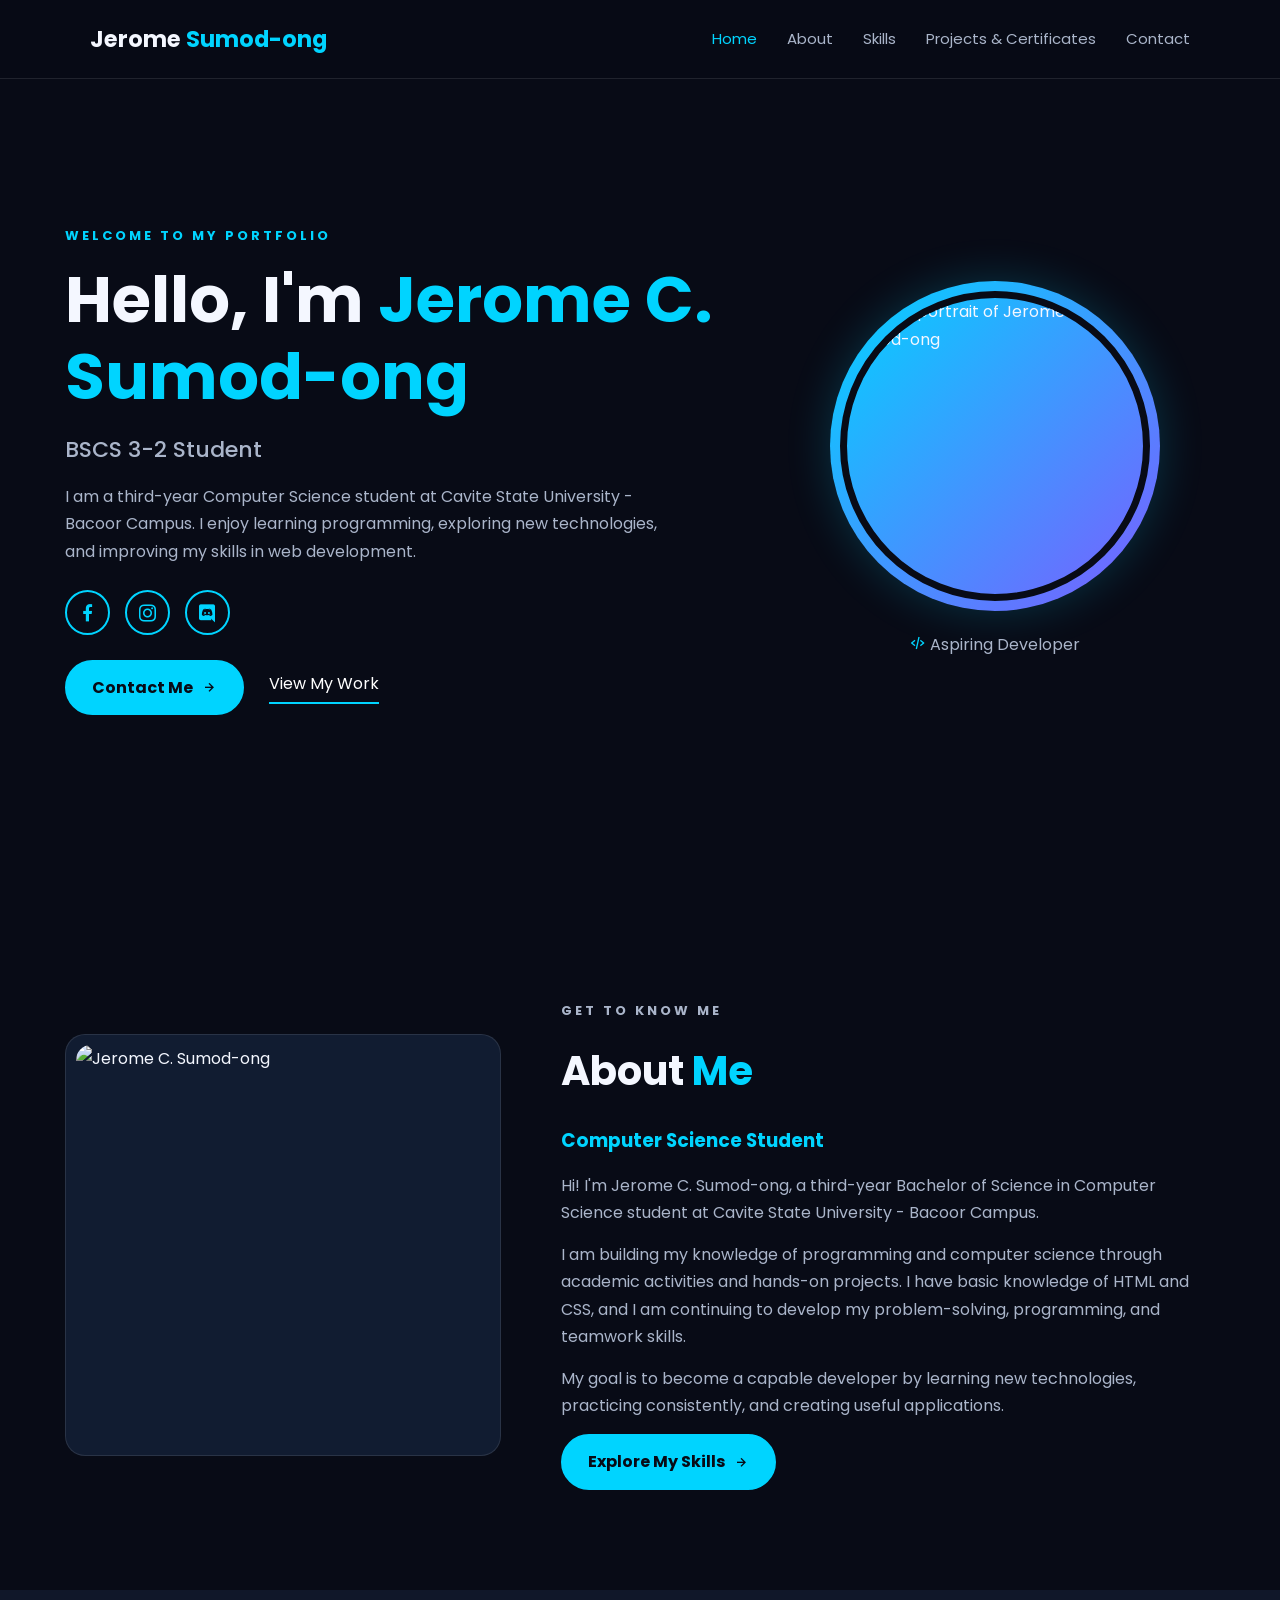
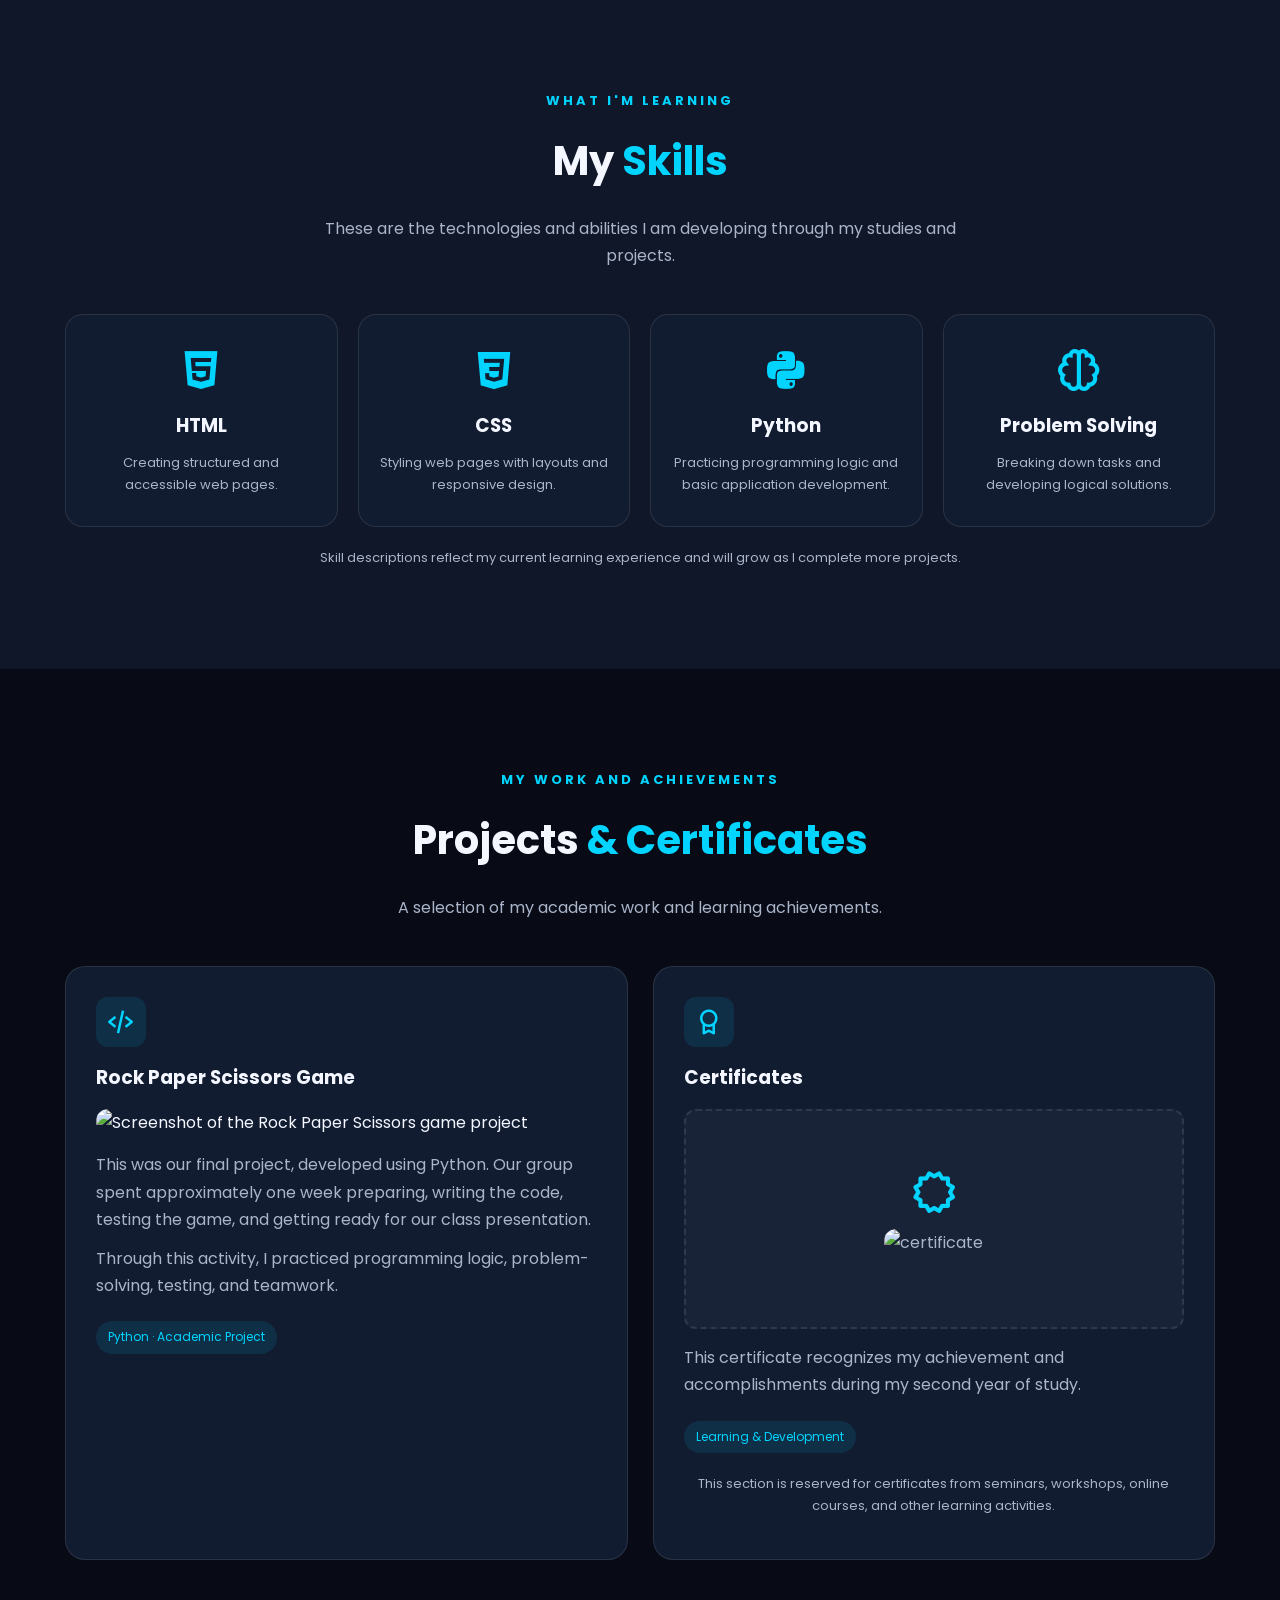
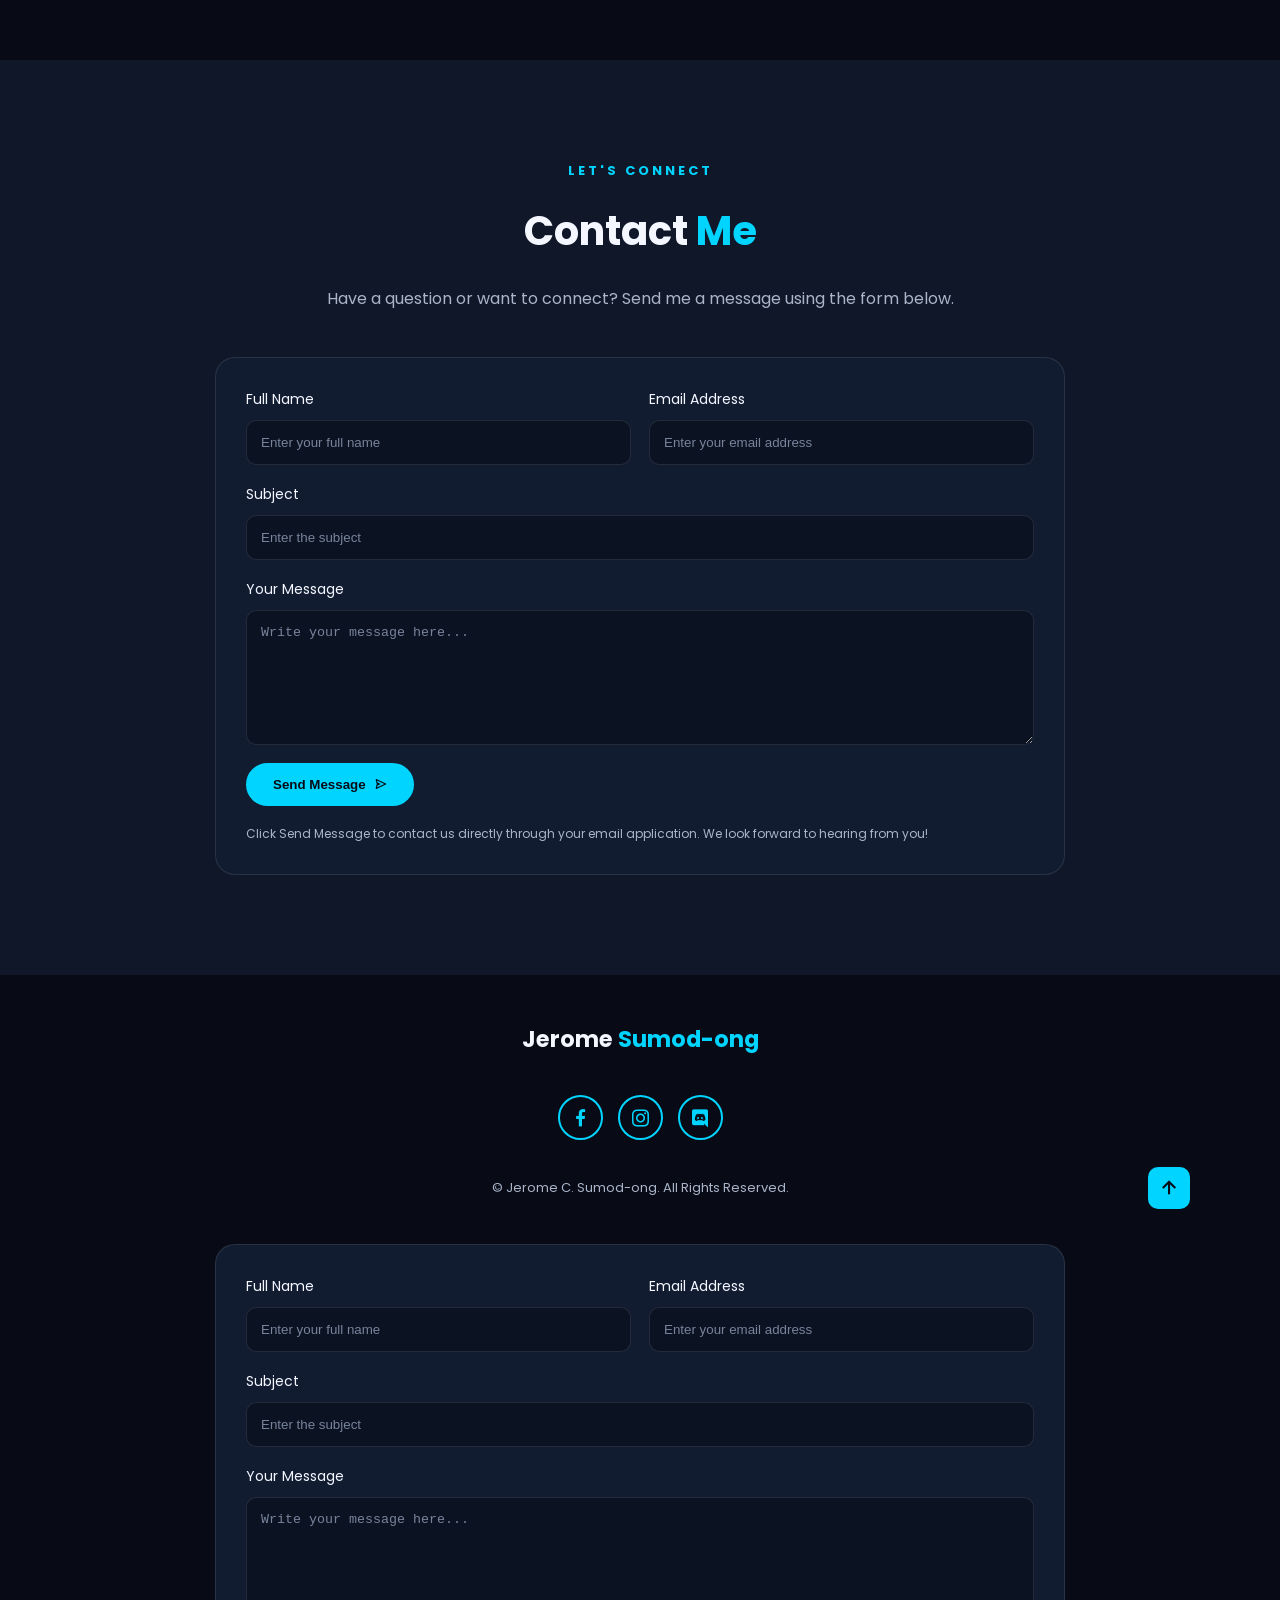
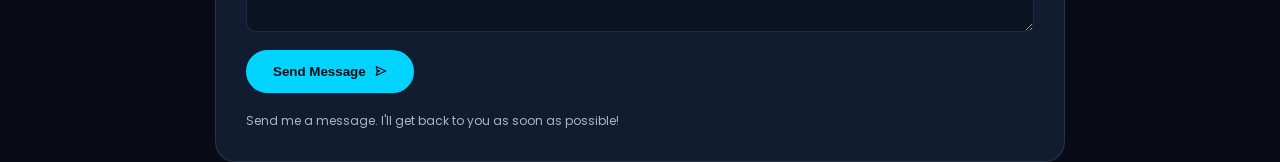
==== commit a8cccd5a: "Update index.html" ====
--- a/index.html
+++ b/index.html
@@ -240,17 +240,71 @@
         <p class="copyright">&copy; <span id="year"></span> Jerome C. Sumod-ong. All Rights Reserved.</p>
         <a class="back-to-top" href="#home" aria-label="Back to top"><i class="bx bx-up-arrow-alt" aria-hidden="true"></i></a>
     </footer>
-    <form class="contact-form" id="contact-form">
-        <form
+    
+<form
     class="contact-form"
     id="contact-form"
-    action="https://formspree.io/f/YOUR_ENDPOINT"
+    action="https://formspree.io/f/xeaaykzz"
     method="POST"
 >
-            <p class="form-note" id="form-note" role="status" aria-live="polite">
-    Send me a message directly through this contact form. I'll get back to you as soon as possible!
-</p>
-
+    <div class="input-box">
+
+        <label for="full-name">
+            <span>Full Name</span>
+            <input
+                type="text"
+                id="full-name"
+                name="name"
+                placeholder="Enter your full name"
+                required
+            >
+        </label>
+
+        <label for="email">
+            <span>Email Address</span>
+            <input
+                type="email"
+                id="email"
+                name="email"
+                placeholder="Enter your email address"
+                required
+            >
+        </label>
+
+    </div>
+
+    <label for="subject">
+        <span>Subject</span>
+        <input
+            type="text"
+            id="subject"
+            name="subject"
+            placeholder="Enter the subject"
+            required
+        >
+    </label>
+
+    <label for="message">
+        <span>Your Message</span>
+        <textarea
+            id="message"
+            name="message"
+            rows="7"
+            placeholder="Write your message here..."
+            required
+        ></textarea>
+    </label>
+
+    <button type="submit" class="btn" id="submit-btn">
+        Send Message
+        <i class="bx bx-send"></i>
+    </button>
+
+    <p class="form-note" id="form-note" role="status" aria-live="polite">
+        Send me a message. I'll get back to you as soon as possible!
+    </p>
+
+</form>   
     <script src="rome.js"></script>
 </body>
 </html>
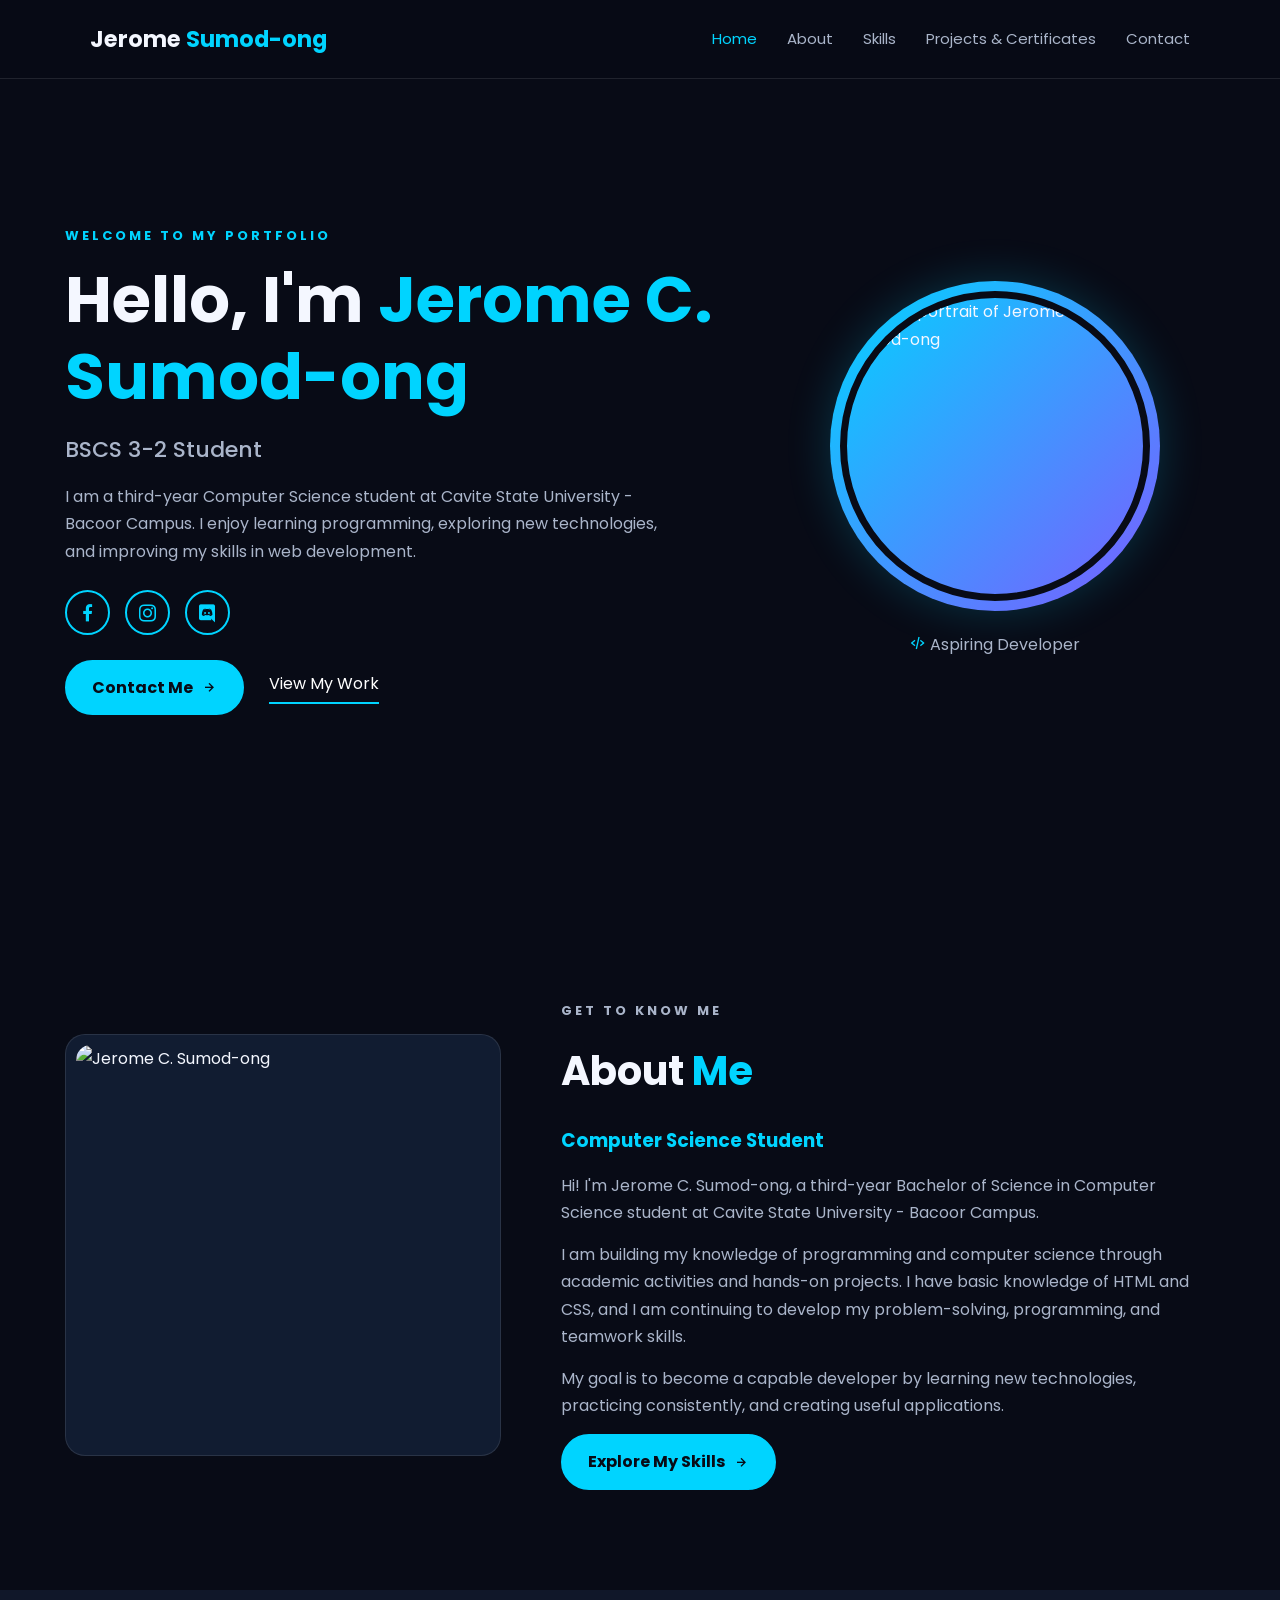
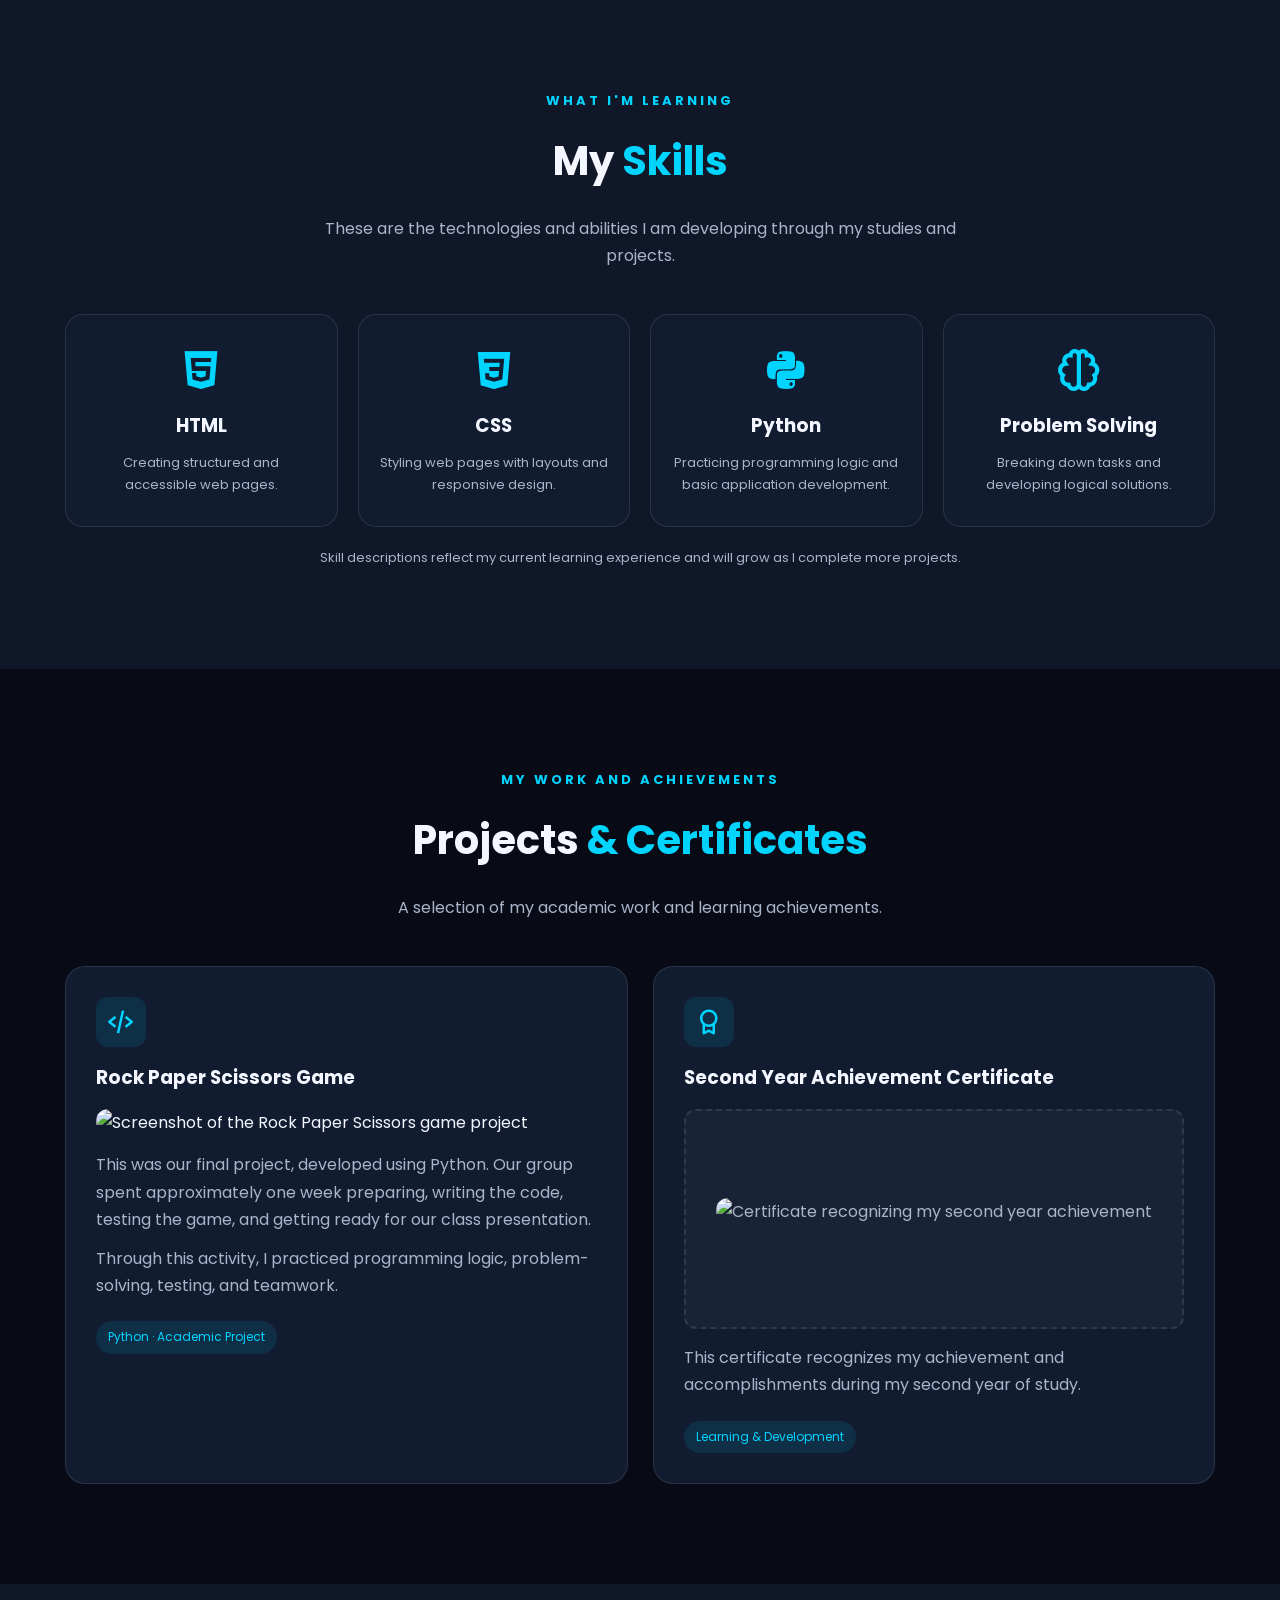
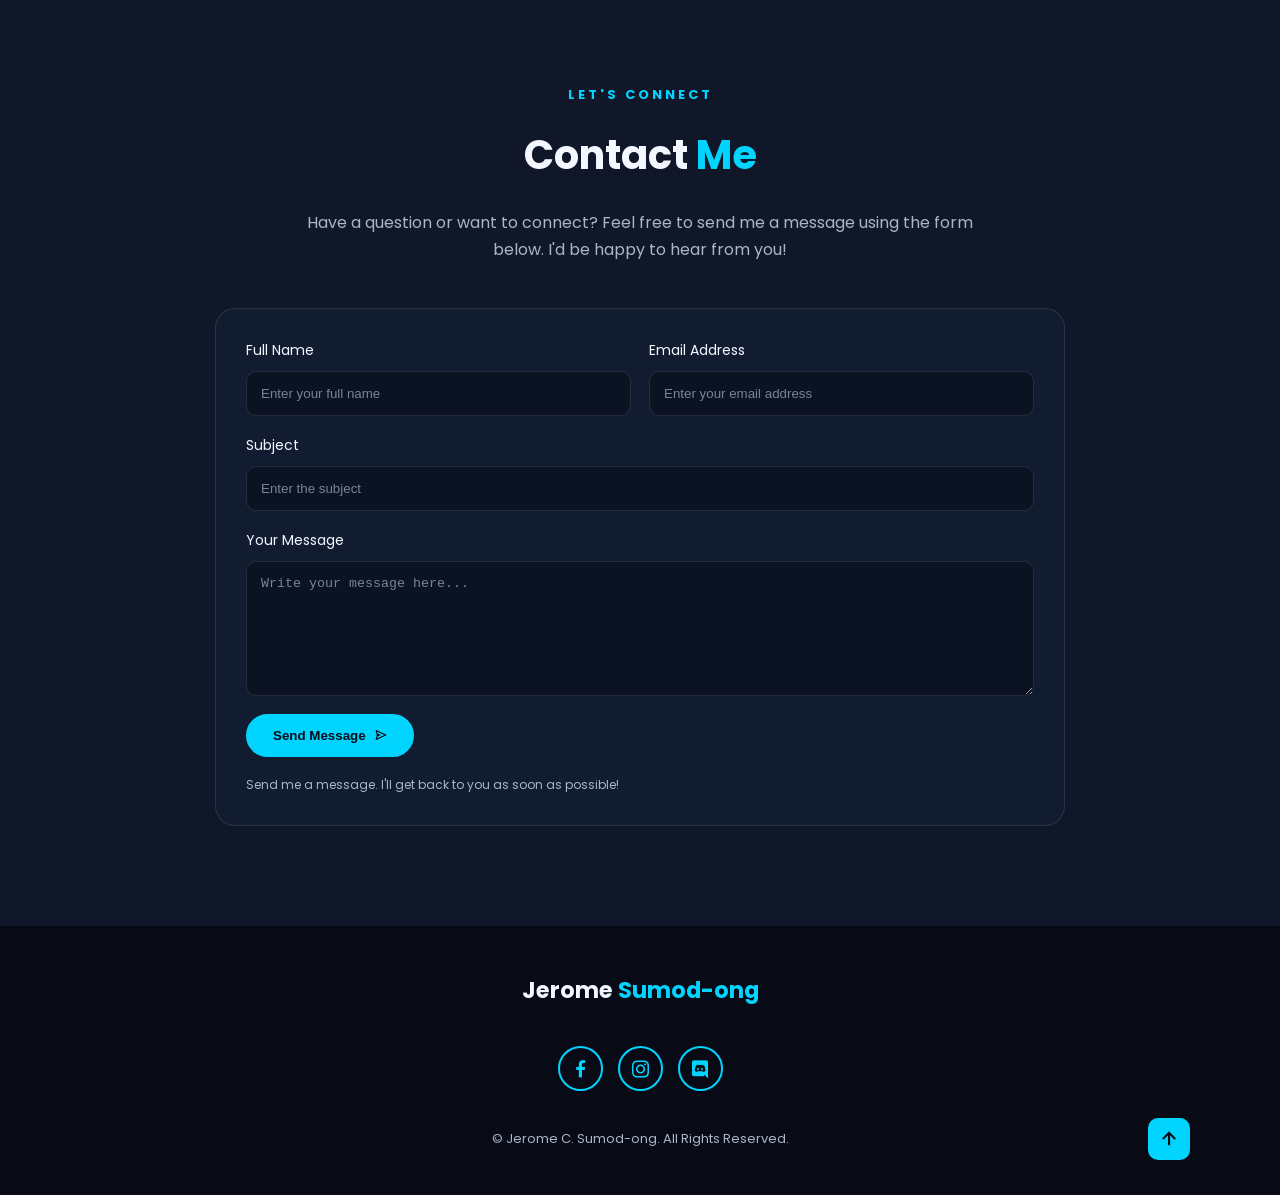
==== commit 3ca2f8a0: "Revise index.html for improved portfolio layout Updated the index.html file to enhance the structure" ====
--- a/index.html
+++ b/index.html
@@ -1,26 +1,45 @@
+
 <!DOCTYPE html>
 <html lang="en">
 <head>
     <meta charset="UTF-8">
     <meta name="viewport" content="width=device-width, initial-scale=1.0">
+
     <meta name="description" content="Personal portfolio of Jerome C. Sumod-ong, a Computer Science student at Cavite State University - Bacoor Campus.">
     <meta name="author" content="Jerome C. Sumod-ong">
     <meta name="theme-color" content="#080b16">
+
     <title>Jerome C. Sumod-ong | Computer Science Portfolio</title>
 
+    <!-- Google Fonts -->
     <link rel="preconnect" href="https://fonts.googleapis.com">
     <link rel="preconnect" href="https://fonts.gstatic.com" crossorigin>
     <link href="https://fonts.googleapis.com/css2?family=Poppins:wght@300;400;500;600;700;800&display=swap" rel="stylesheet">
+
+    <!-- Boxicons -->
     <link href="https://unpkg.com/boxicons@2.1.4/css/boxicons.min.css" rel="stylesheet">
+
+    <!-- CSS -->
     <link rel="stylesheet" href="rome.css">
 </head>
+
 <body>
 
+    <!-- HEADER -->
     <header class="header">
-        <a href="#home" class="logo">Jerome <span>Sumod-ong</span></a>
-
-        <button class="menu-toggle" id="menu-icon" aria-label="Open navigation menu"
-                aria-controls="navbar" aria-expanded="false">
+
+        <a href="#home" class="logo">
+            Jerome <span>Sumod-ong</span>
+        </a>
+
+        <button
+            class="menu-toggle"
+            id="menu-icon"
+            type="button"
+            aria-label="Open navigation menu"
+            aria-controls="navbar"
+            aria-expanded="false"
+        >
             <i class="bx bx-menu" aria-hidden="true"></i>
         </button>
 
@@ -31,280 +50,425 @@
             <a href="#projects">Projects &amp; Certificates</a>
             <a href="#contact">Contact</a>
         </nav>
+
     </header>
 
+
     <main>
+
+        <!-- HOME SECTION -->
         <section class="home section" id="home">
+
             <div class="home-content">
+
                 <p class="eyebrow">WELCOME TO MY PORTFOLIO</p>
-                <h1>Hello, I'm <span>Jerome C. Sumod-ong</span></h1>
+
+                <h1>
+                    Hello, I'm <span>Jerome C. Sumod-ong</span>
+                </h1>
+
                 <h2>BSCS 3-2 Student</h2>
+
                 <p class="intro">
-                    I am a third-year Computer Science student at Cavite State University -
-                    Bacoor Campus. I enjoy learning programming, exploring new technologies,
+                    I am a third-year Computer Science student at
+                    Cavite State University - Bacoor Campus.
+                    I enjoy learning programming, exploring new technologies,
                     and improving my skills in web development.
                 </p>
 
                 <div class="social-media" aria-label="Social media links">
-                    <a href="https://www.facebook.com/share/1QJ9QzfrRQ/" target="_blank"
-                       rel="noopener noreferrer" aria-label="Facebook">
+
+                    <a href="https://www.facebook.com/share/1QJ9QzfrRQ/"
+                       target="_blank" rel="noopener noreferrer"
+                       aria-label="Facebook">
                         <i class="bx bxl-facebook" aria-hidden="true"></i>
                     </a>
+
                     <a href="https://www.instagram.com/_mrpennyworth_?cplk=ZzdvM3hpdG5idHp4"
-                       target="_blank" rel="noopener noreferrer" aria-label="Instagram">
+                       target="_blank" rel="noopener noreferrer"
+                       aria-label="Instagram">
                         <i class="bx bxl-instagram" aria-hidden="true"></i>
                     </a>
-                    <a href="https://discord.com/users/1100712412539277413" target="_blank"
-                       rel="noopener noreferrer" aria-label="Discord">
+
+                    <a href="https://discord.com/users/1100712412539277413"
+                       target="_blank" rel="noopener noreferrer"
+                       aria-label="Discord">
                         <i class="bx bxl-discord" aria-hidden="true"></i>
                     </a>
+
                 </div>
 
                 <div class="home-actions">
-                    <a href="#contact" class="btn">Contact Me <i class="bx bx-right-arrow-alt" aria-hidden="true"></i></a>
-                    <a href="#projects" class="text-link">View My Work</a>
+
+                    <a href="#contact" class="btn">
+                        Contact Me
+                        <i class="bx bx-right-arrow-alt" aria-hidden="true"></i>
+                    </a>
+
+                    <a href="#projects" class="text-link">
+                        View My Work
+                    </a>
+
                 </div>
+
             </div>
 
             <div class="home-img">
+
                 <div class="image-ring">
-                    <img src="https://i.ibb.co/Ng3hsLs8/profile-photo.jpg"
-                         alt="Profile portrait of Jerome C. Sumod-ong">
+                    <img
+                        src="https://i.ibb.co/Ng3hsLs8/profile-photo.jpg"
+                        alt="Profile portrait of Jerome C. Sumod-ong"
+                    >
                 </div>
-                <span class="image-caption"><i class="bx bx-code-alt" aria-hidden="true"></i> Aspiring Developer</span>
-            </div>
+
+                <span class="image-caption">
+                    <i class="bx bx-code-alt" aria-hidden="true"></i>
+                    Aspiring Developer
+                </span>
+
+            </div>
+
         </section>
 
+
+        <!-- ABOUT SECTION -->
         <section class="about section" id="about">
+
             <div class="about-img">
-                <img src="https://i.ibb.co/Ng3hsLs8/profile-photo.jpg"
-                     alt="Jerome C. Sumod-ong">
+                <img
+                    src="https://i.ibb.co/Ng3hsLs8/profile-photo.jpg"
+                    alt="Jerome C. Sumod-ong"
+                    loading="lazy"
+                >
             </div>
 
             <div class="about-content">
+
                 <p class="eyebrow">GET TO KNOW ME</p>
-                <h2 class="heading">About <span>Me</span></h2>
+
+                <h2 class="heading">
+                    About <span>Me</span>
+                </h2>
+
                 <h3>Computer Science Student</h3>
+
                 <p>
-                    Hi! I'm Jerome C. Sumod-ong, a third-year Bachelor of Science in Computer
-                    Science student at Cavite State University - Bacoor Campus.
-                </p>
+                    Hi! I'm Jerome C. Sumod-ong, a third-year
+                    Bachelor of Science in Computer Science student
+                    at Cavite State University - Bacoor Campus.
+                </p>
+
                 <p>
-                    I am building my knowledge of programming and computer science through
-                    academic activities and hands-on projects. I have basic knowledge of
-                    HTML and CSS, and I am continuing to develop my problem-solving,
-                    programming, and teamwork skills.
-                </p>
+                    I am building my knowledge of programming and computer
+                    science through academic activities and hands-on projects.
+                    I have basic knowledge of HTML and CSS, and I am continuing
+                    to develop my problem-solving, programming, and teamwork skills.
+                </p>
+
                 <p>
-                    My goal is to become a capable developer by learning new technologies,
-                    practicing consistently, and creating useful applications.
-                </p>
-                <a href="#skills" class="btn">Explore My Skills <i class="bx bx-right-arrow-alt" aria-hidden="true"></i></a>
-            </div>
+                    My goal is to become a capable developer by learning
+                    new technologies, practicing consistently, and creating
+                    useful applications.
+                </p>
+
+                <a href="#skills" class="btn">
+                    Explore My Skills
+                    <i class="bx bx-right-arrow-alt" aria-hidden="true"></i>
+                </a>
+
+            </div>
+
         </section>
 
+
+        <!-- SKILLS SECTION -->
         <section class="skills section" id="skills">
+
             <div class="section-heading">
+
                 <p class="eyebrow">WHAT I'M LEARNING</p>
-                <h2 class="heading">My <span>Skills</span></h2>
+
+                <h2 class="heading">
+                    My <span>Skills</span>
+                </h2>
+
                 <p class="section-description">
-                    These are the technologies and abilities I am developing through my studies and projects.
-                </p>
+                    These are the technologies and abilities I am developing
+                    through my studies and projects.
+                </p>
+
             </div>
 
             <div class="skills-grid">
+
                 <article class="skill-card">
                     <i class="bx bxl-html5" aria-hidden="true"></i>
                     <h3>HTML</h3>
                     <p>Creating structured and accessible web pages.</p>
                 </article>
+
                 <article class="skill-card">
                     <i class="bx bxl-css3" aria-hidden="true"></i>
                     <h3>CSS</h3>
                     <p>Styling web pages with layouts and responsive design.</p>
                 </article>
+
                 <article class="skill-card">
                     <i class="bx bxl-python" aria-hidden="true"></i>
                     <h3>Python</h3>
                     <p>Practicing programming logic and basic application development.</p>
                 </article>
+
                 <article class="skill-card">
                     <i class="bx bx-brain" aria-hidden="true"></i>
                     <h3>Problem Solving</h3>
                     <p>Breaking down tasks and developing logical solutions.</p>
                 </article>
-            </div>
-            <p class="small-note">Skill descriptions reflect my current learning experience and will grow as I complete more projects.</p>
+
+            </div>
+
+            <p class="small-note">
+                Skill descriptions reflect my current learning experience
+                and will grow as I complete more projects.
+            </p>
+
         </section>
 
+
+        <!-- PROJECTS AND CERTIFICATES -->
         <section class="projects section" id="projects">
+
             <div class="section-heading">
+
                 <p class="eyebrow">MY WORK AND ACHIEVEMENTS</p>
-                <h2 class="heading">Projects <span>&amp; Certificates</span></h2>
+
+                <h2 class="heading">
+                    Projects <span>&amp; Certificates</span>
+                </h2>
+
                 <p class="section-description">
                     A selection of my academic work and learning achievements.
                 </p>
+
             </div>
 
             <div class="project-grid">
+
+                <!-- PROJECT CARD -->
                 <article class="project-card">
-                    <div class="project-icon"><i class="bx bx-code-alt" aria-hidden="true"></i></div>
+
+                    <div class="project-icon">
+                        <i class="bx bx-code-alt" aria-hidden="true"></i>
+                    </div>
+
                     <h3>Rock Paper Scissors Game</h3>
-                    <img src="https://i.ibb.co/4R4vk2Km/1750589958035.png"
-                         alt="Screenshot of the Rock Paper Scissors game project">
+
+                    <img
+                        src="https://i.ibb.co/4R4vk2Km/1750589958035.png"
+                        alt="Screenshot of the Rock Paper Scissors game project"
+                        loading="lazy"
+                    >
+
                     <p>
-                        This was our final project, developed using Python. Our group spent
-                        approximately one week preparing, writing the code, testing the game,
-                        and getting ready for our class presentation.
+                        This was our final project, developed using Python.
+                        Our group spent approximately one week preparing,
+                        writing the code, testing the game, and getting ready
+                        for our class presentation.
                     </p>
+
                     <p>
-                        Through this activity, I practiced programming logic, problem-solving,
-                        testing, and teamwork.
+                        Through this activity, I practiced programming logic,
+                        problem-solving, testing, and teamwork.
                     </p>
-                    <span class="project-tag">Python · Academic Project</span>
-                </article>
-
+
+                    <span class="project-tag">
+                        Python · Academic Project
+                    </span>
+
+                </article>
+
+
+                <!-- CERTIFICATE CARD -->
                 <article class="project-card certificate-card">
-                    <div class="project-icon"><i class="bx bx-award" aria-hidden="true"></i></div>
-                    <h3>Certificates</h3>
+
+                    <div class="project-icon">
+                        <i class="bx bx-award" aria-hidden="true"></i>
+                    </div>
+
+                    <h3>Second Year Achievement Certificate</h3>
+
                     <div class="certificate-placeholder">
-                        <i class="bx bx-certification" aria-hidden="true"></i>
-                        <p></p>
+
                         <div class="certificate-img">
-                <img src="https://i.ibb.co/0jfjrqBM/1794297819430.jpg"
-                     alt="certificate">
-            </div>
+                            <img
+                                src="https://i.ibb.co/0jfjrqBM/1794297819430.jpg"
+                                alt="Certificate recognizing my second year achievement"
+                                loading="lazy"
+                            >
+                        </div>
+
                     </div>
+
                     <p>
-                        This certificate recognizes my achievement and accomplishments during my second year of study.
+                        This certificate recognizes my achievement
+                        and accomplishments during my second year of study.
                     </p>
-                    <span class="project-tag">Learning &amp; Development</span>
-                    <p class="small-note">This section is reserved for certificates from seminars, workshops,
-                        online courses, and other learning activities.</p>
-                </article>
-            </div>
+
+                    <span class="project-tag">
+                        Learning &amp; Development
+                    </span>
+
+                </article>
+
+            </div>
+
         </section>
 
+
+        <!-- CONTACT SECTION -->
         <section class="contact section" id="contact">
+
             <div class="section-heading">
+
                 <p class="eyebrow">LET'S CONNECT</p>
-                <h2 class="heading">Contact <span>Me</span></h2>
+
+                <h2 class="heading">
+                    Contact <span>Me</span>
+                </h2>
+
                 <p class="section-description">
-                    Have a question or want to connect? Send me a message using the form below.
-                </p>
-            </div>
-
-            <form class="contact-form" id="contact-form">
+                    Have a question or want to connect?
+                    Feel free to send me a message using the form below.
+                    I'd be happy to hear from you!
+                </p>
+
+            </div>
+
+            <!-- FORMSPREE CONTACT FORM -->
+            <form
+                class="contact-form"
+                id="contact-form"
+                action="https://formspree.io/f/xeaaykzz"
+                method="POST"
+            >
+
                 <div class="input-box">
-                    <label>
+
+                    <label for="full-name">
                         <span>Full Name</span>
-                        <input type="text" id="full-name" name="name" placeholder="Enter your full name" required>
+                        <input
+                            type="text"
+                            id="full-name"
+                            name="name"
+                            placeholder="Enter your full name"
+                            required
+                        >
                     </label>
-                    <label>
+
+                    <label for="email">
                         <span>Email Address</span>
-                        <input type="email" id="email" name="email" placeholder="Enter your email address" required>
+                        <input
+                            type="email"
+                            id="email"
+                            name="email"
+                            placeholder="Enter your email address"
+                            required
+                        >
                     </label>
+
                 </div>
-                <label>
+
+                <label for="subject">
                     <span>Subject</span>
-                    <input type="text" id="subject" name="subject" placeholder="Enter the subject" required>
+                    <input
+                        type="text"
+                        id="subject"
+                        name="subject"
+                        placeholder="Enter the subject"
+                        required
+                    >
                 </label>
-                <label>
+
+                <label for="message">
                     <span>Your Message</span>
-                    <textarea id="message" name="message" rows="7" placeholder="Write your message here..." required></textarea>
+                    <textarea
+                        id="message"
+                        name="message"
+                        rows="7"
+                        placeholder="Write your message here..."
+                        required
+                    ></textarea>
                 </label>
-                <button type="submit" class="btn">Send Message <i class="bx bx-send" aria-hidden="true"></i></button>
-                <p class="form-note" id="form-note" role="status">
-                    Click Send Message to contact us directly through your email application. We look forward to hearing from you!
-                </p>
+
+                <button
+                    type="submit"
+                    class="btn"
+                    id="submit-btn"
+                >
+                    Send Message
+                    <i class="bx bx-send" aria-hidden="true"></i>
+                </button>
+
+                <p
+                    class="form-note"
+                    id="form-note"
+                    role="status"
+                    aria-live="polite"
+                >
+                    Send me a message. I'll get back to you as soon as possible!
+                </p>
+
             </form>
+
         </section>
+
     </main>
 
+
+    <!-- FOOTER -->
     <footer class="footer">
-        <a href="#home" class="footer-logo">Jerome <span>Sumod-ong</span></a>
+
+        <a href="#home" class="footer-logo">
+            Jerome <span>Sumod-ong</span>
+        </a>
+
         <div class="social-media" aria-label="Footer social media links">
-            <a href="https://www.facebook.com/share/1QJ9QzfrRQ/" target="_blank"
-               rel="noopener noreferrer" aria-label="Facebook">
+
+            <a href="https://www.facebook.com/share/1QJ9QzfrRQ/"
+               target="_blank" rel="noopener noreferrer"
+               aria-label="Facebook">
                 <i class="bx bxl-facebook" aria-hidden="true"></i>
             </a>
+
             <a href="https://www.instagram.com/_mrpennyworth_?cplk=ZzdvM3hpdG5idHp4"
-               target="_blank" rel="noopener noreferrer" aria-label="Instagram">
+               target="_blank" rel="noopener noreferrer"
+               aria-label="Instagram">
                 <i class="bx bxl-instagram" aria-hidden="true"></i>
             </a>
-            <a href="https://discord.com/users/1100712412539277413" target="_blank"
-               rel="noopener noreferrer" aria-label="Discord">
+
+            <a href="https://discord.com/users/1100712412539277413"
+               target="_blank" rel="noopener noreferrer"
+               aria-label="Discord">
                 <i class="bx bxl-discord" aria-hidden="true"></i>
             </a>
+
         </div>
-        <p class="copyright">&copy; <span id="year"></span> Jerome C. Sumod-ong. All Rights Reserved.</p>
-        <a class="back-to-top" href="#home" aria-label="Back to top"><i class="bx bx-up-arrow-alt" aria-hidden="true"></i></a>
+
+        <p class="copyright">
+            &copy; <span id="year"></span>
+            Jerome C. Sumod-ong. All Rights Reserved.
+        </p>
+
+        <a class="back-to-top" href="#home" aria-label="Back to top">
+            <i class="bx bx-up-arrow-alt" aria-hidden="true"></i>
+        </a>
+
     </footer>
-    
-<form
-    class="contact-form"
-    id="contact-form"
-    action="https://formspree.io/f/xeaaykzz"
-    method="POST"
->
-    <div class="input-box">
-
-        <label for="full-name">
-            <span>Full Name</span>
-            <input
-                type="text"
-                id="full-name"
-                name="name"
-                placeholder="Enter your full name"
-                required
-            >
-        </label>
-
-        <label for="email">
-            <span>Email Address</span>
-            <input
-                type="email"
-                id="email"
-                name="email"
-                placeholder="Enter your email address"
-                required
-            >
-        </label>
-
-    </div>
-
-    <label for="subject">
-        <span>Subject</span>
-        <input
-            type="text"
-            id="subject"
-            name="subject"
-            placeholder="Enter the subject"
-            required
-        >
-    </label>
-
-    <label for="message">
-        <span>Your Message</span>
-        <textarea
-            id="message"
-            name="message"
-            rows="7"
-            placeholder="Write your message here..."
-            required
-        ></textarea>
-    </label>
-
-    <button type="submit" class="btn" id="submit-btn">
-        Send Message
-        <i class="bx bx-send"></i>
-    </button>
-
-    <p class="form-note" id="form-note" role="status" aria-live="polite">
-        Send me a message. I'll get back to you as soon as possible!
-    </p>
-
-</form>   
+
+
+    <!-- JAVASCRIPT -->
     <script src="rome.js"></script>
+
 </body>
 </html>
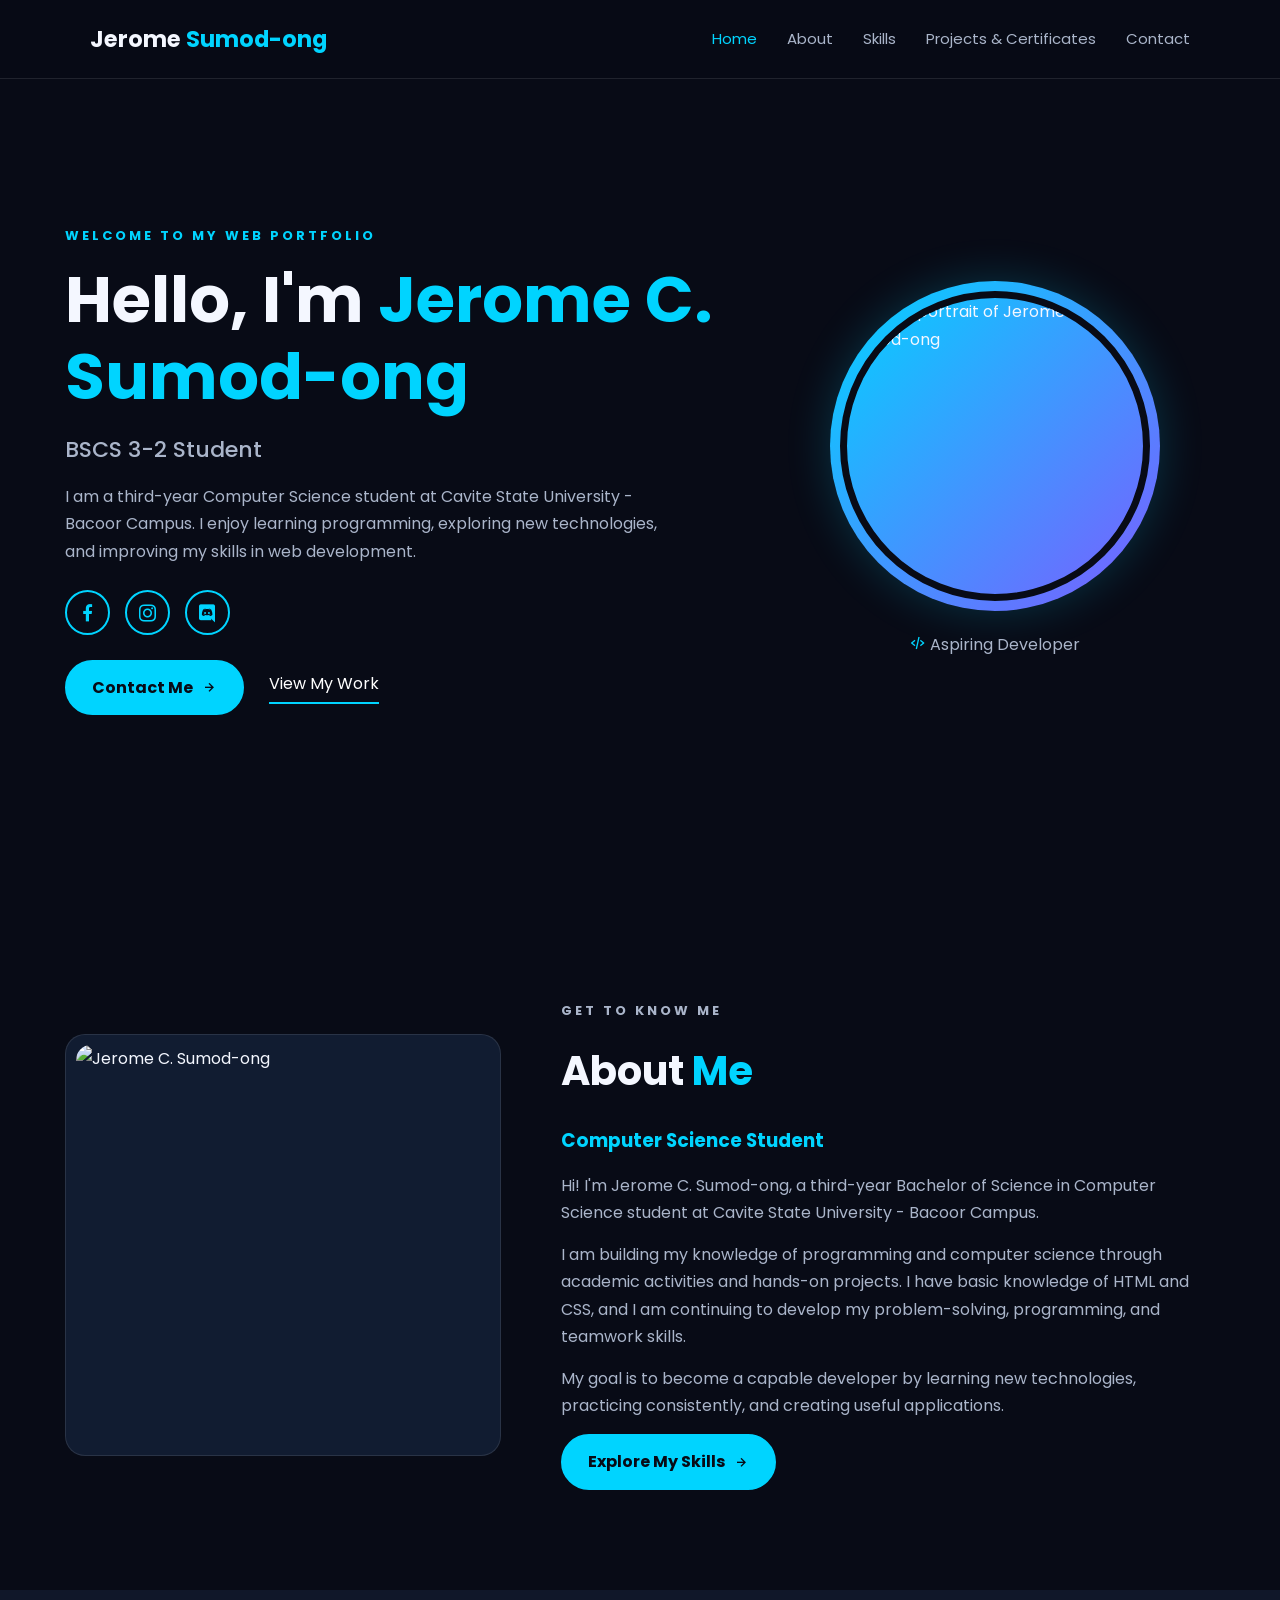
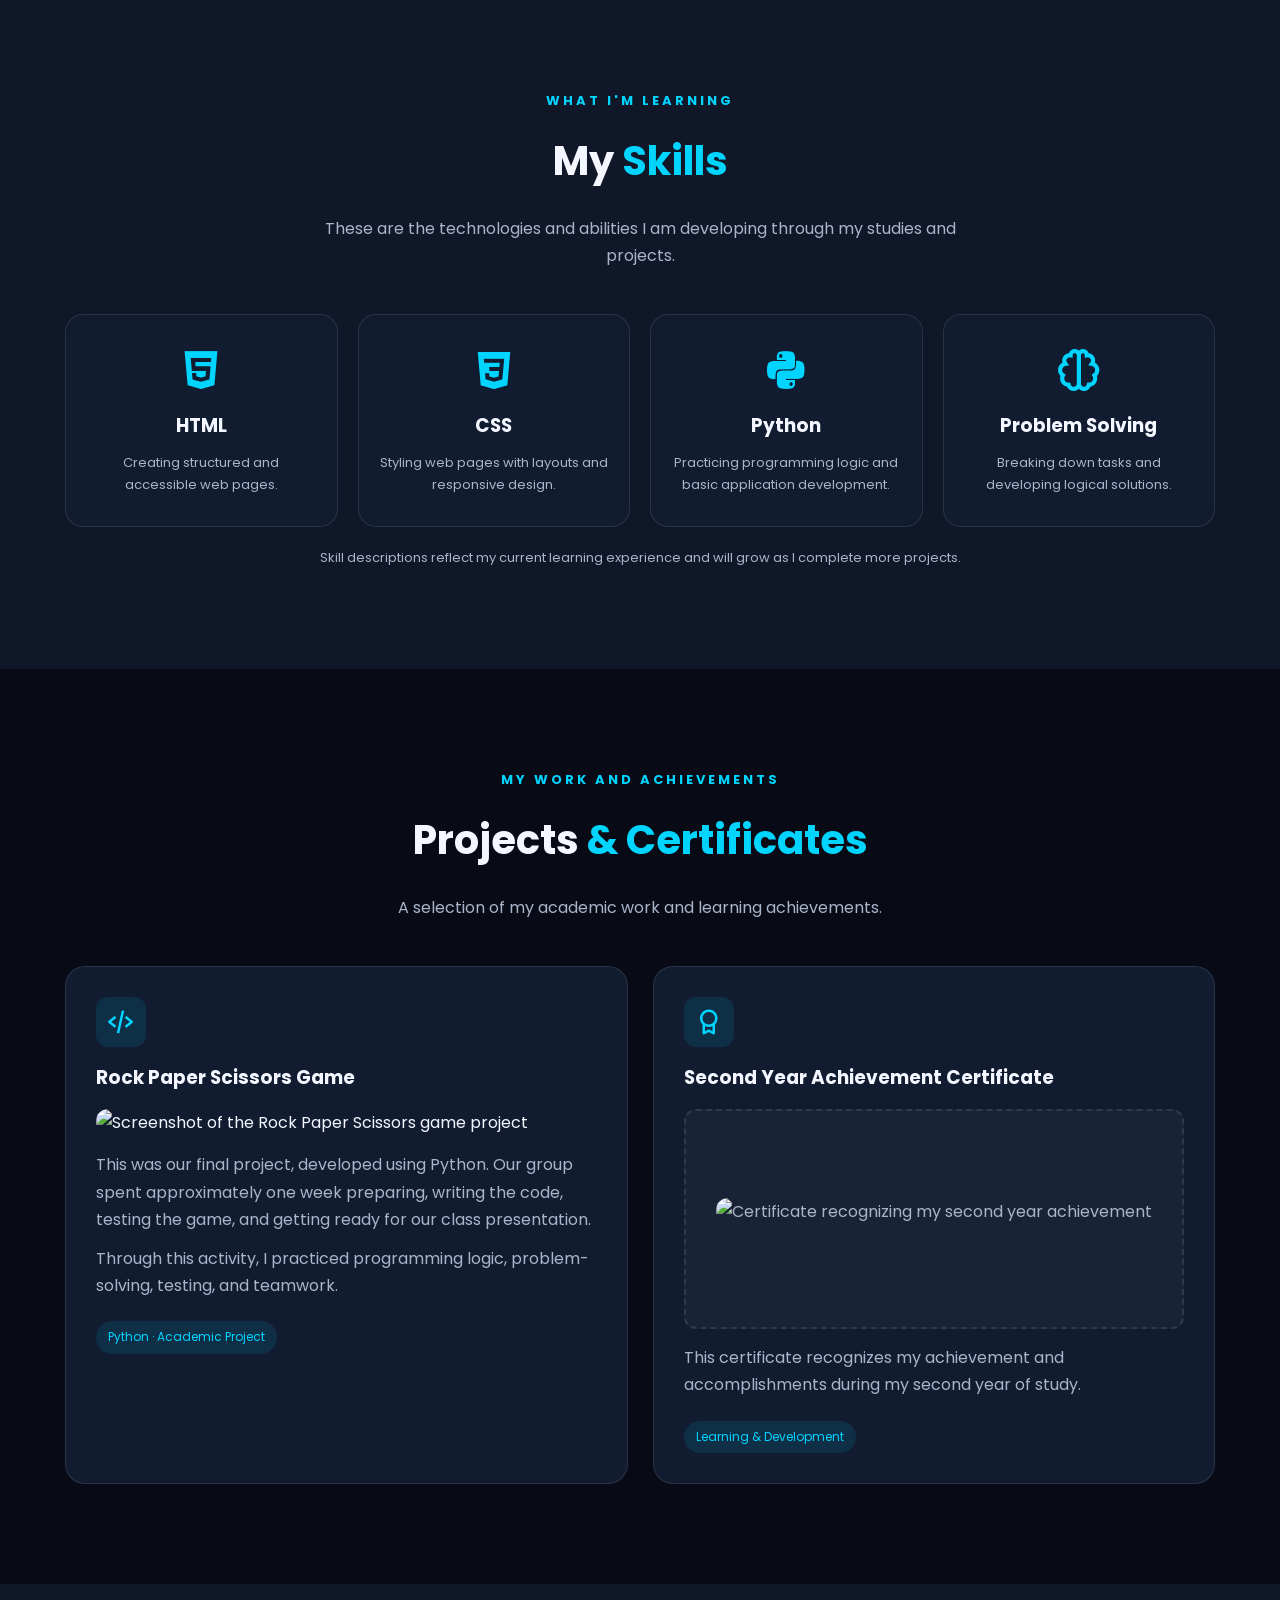
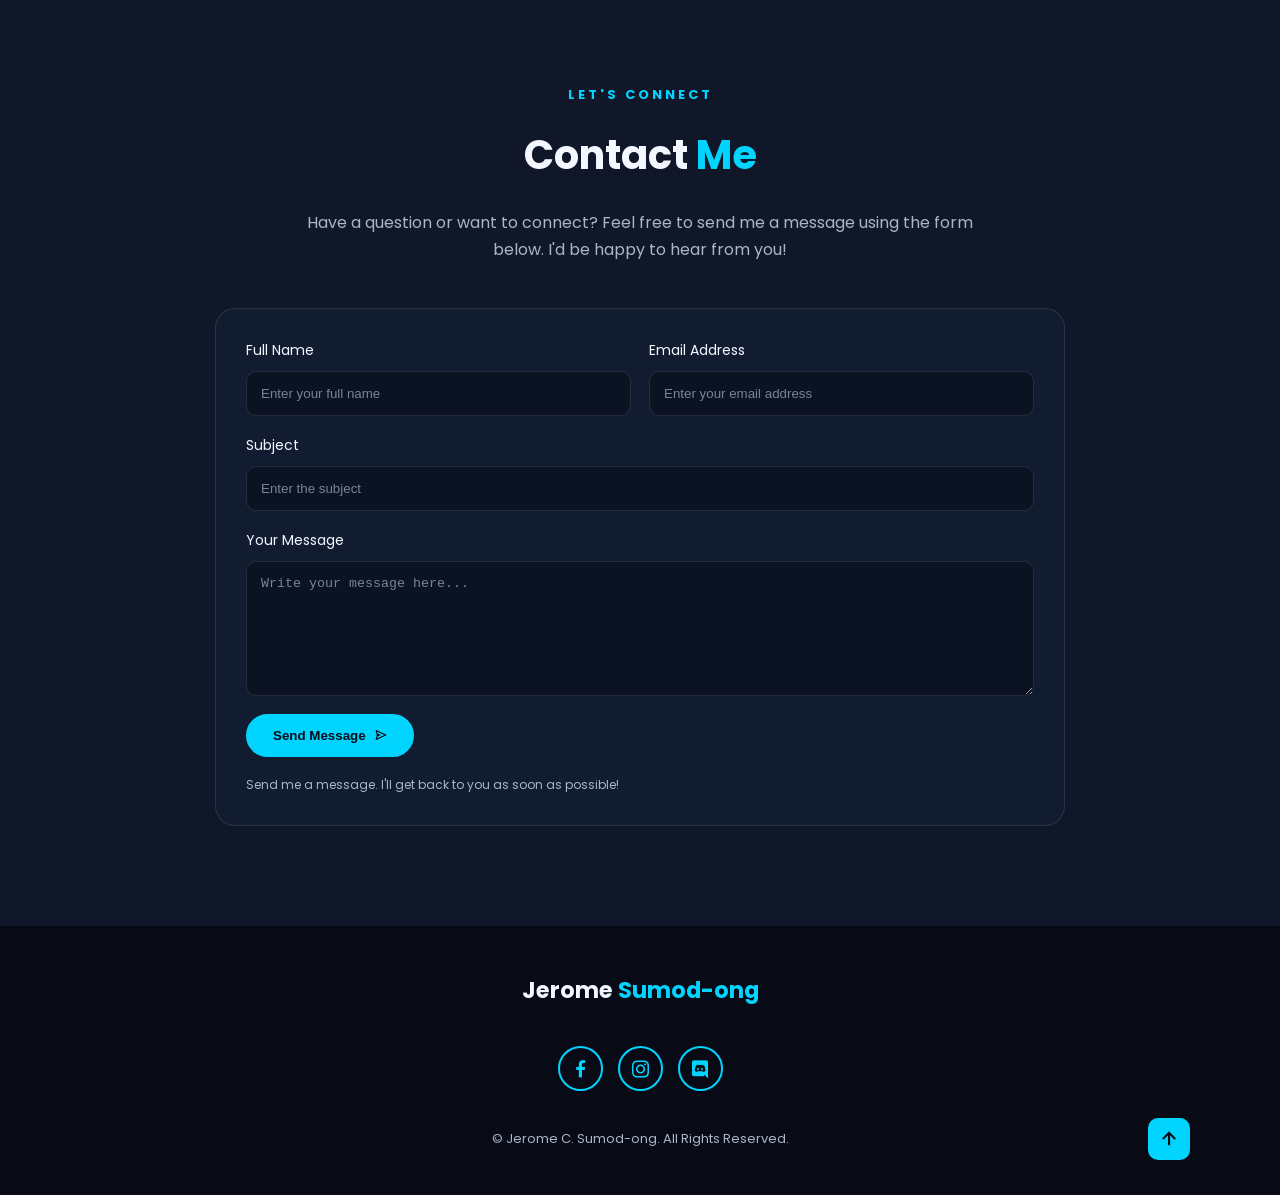
==== commit 9c20578c: "Update index.html" ====
--- a/index.html
+++ b/index.html
@@ -61,7 +61,7 @@
 
             <div class="home-content">
 
-                <p class="eyebrow">WELCOME TO MY PORTFOLIO</p>
+                <p class="eyebrow">WELCOME TO MY WEB PORTFOLIO</p>
 
                 <h1>
                     Hello, I'm <span>Jerome C. Sumod-ong</span>
